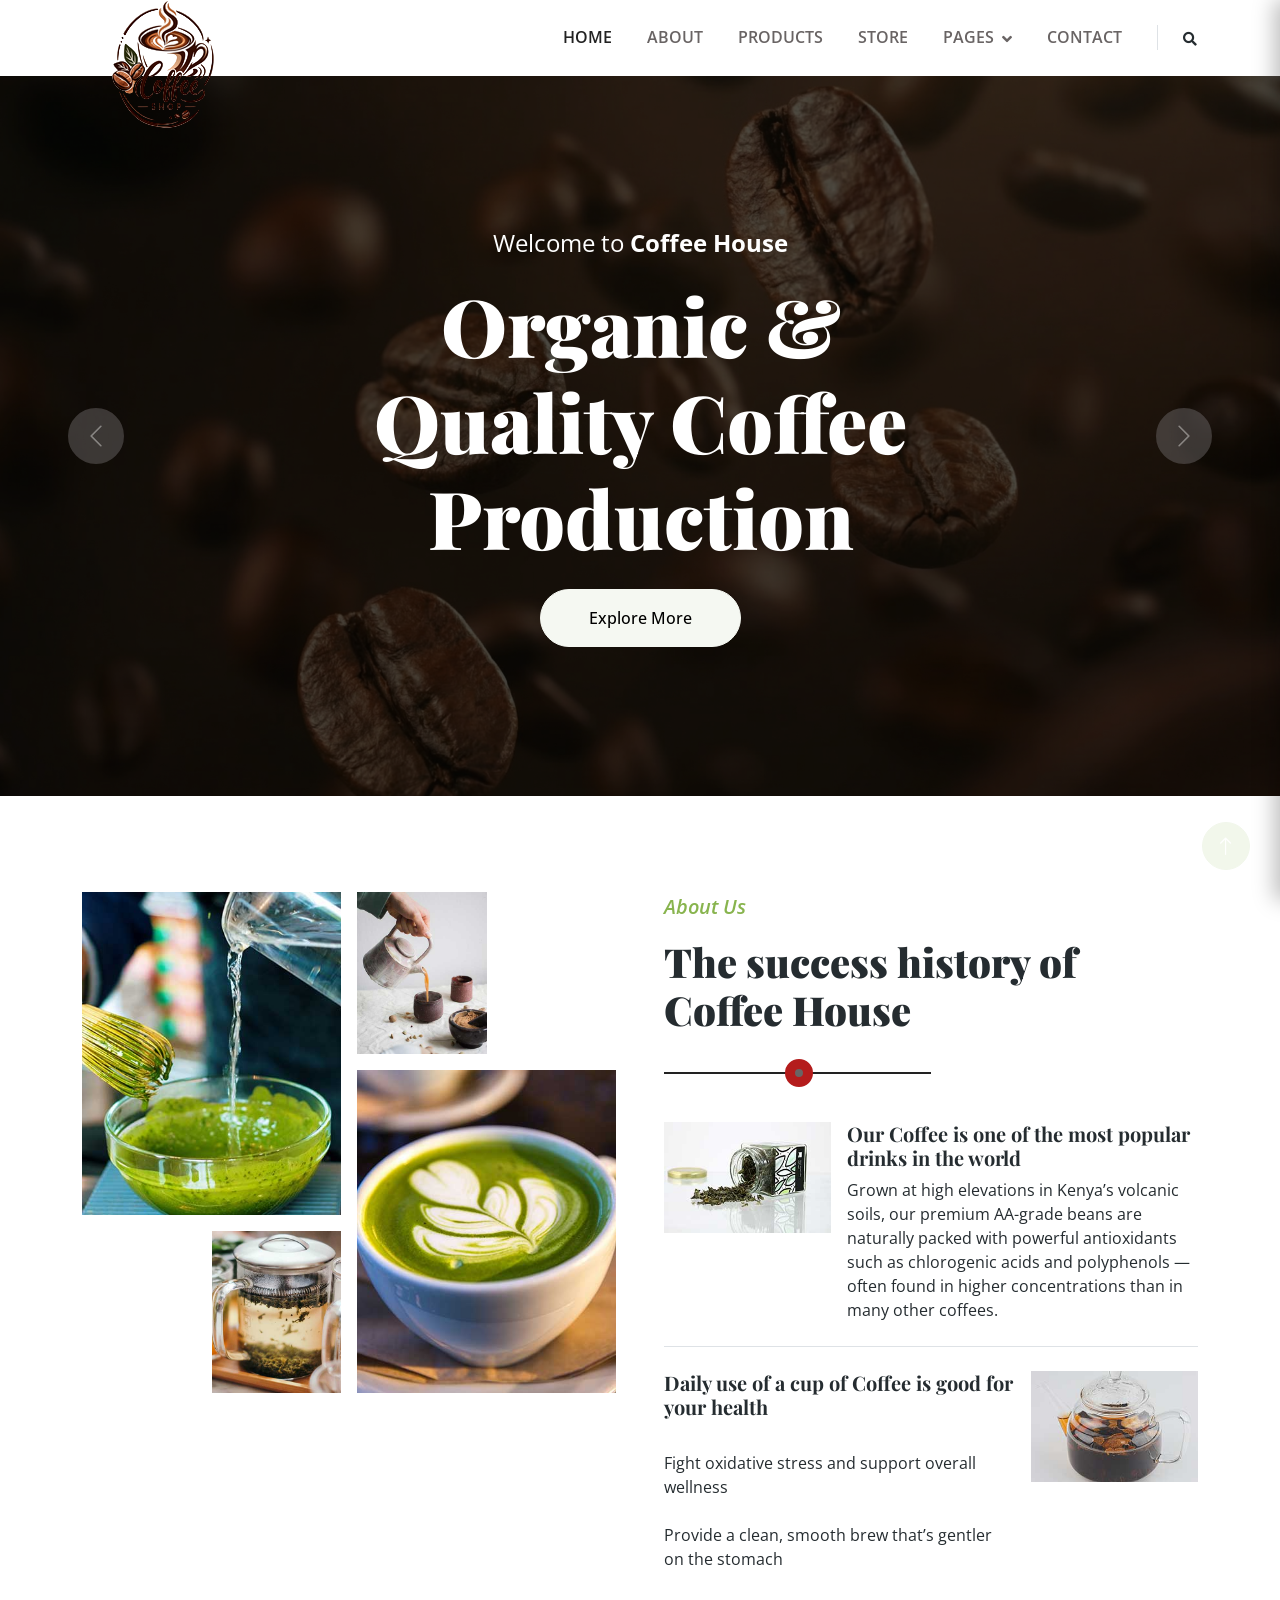
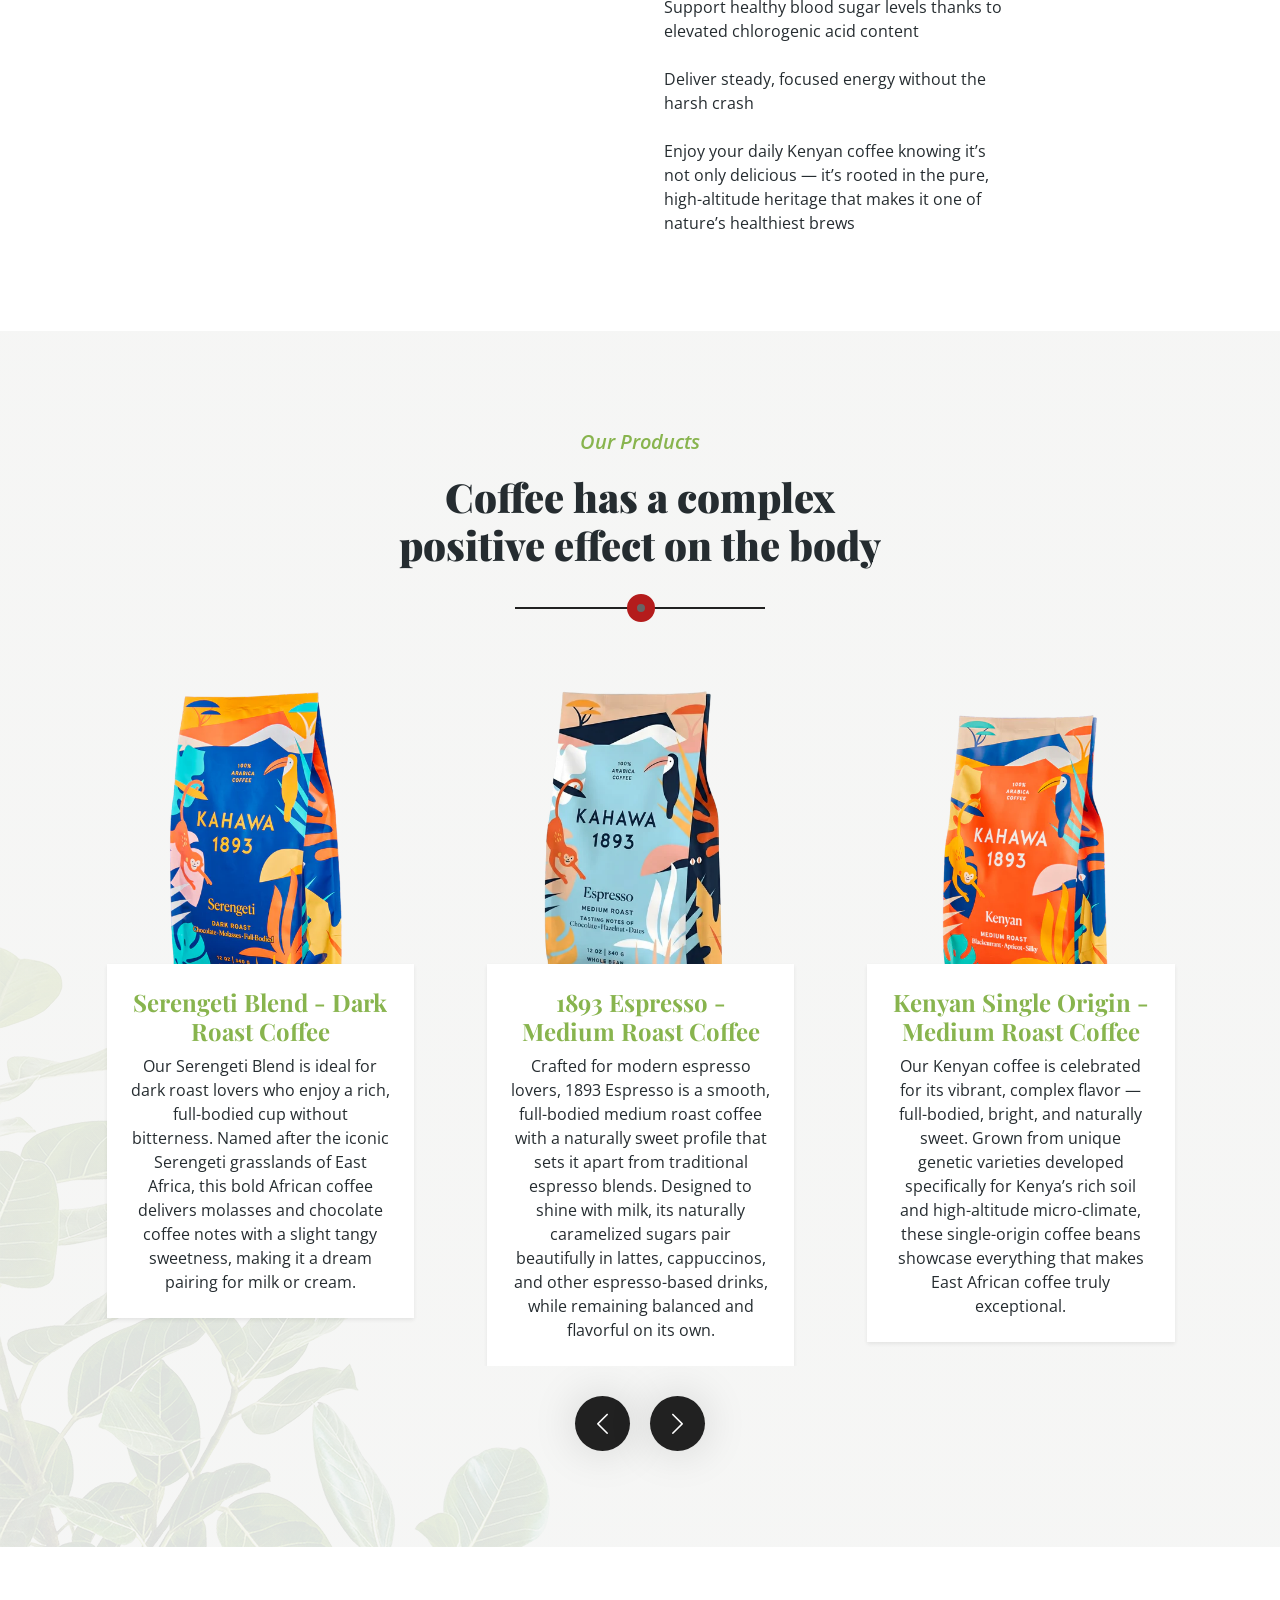
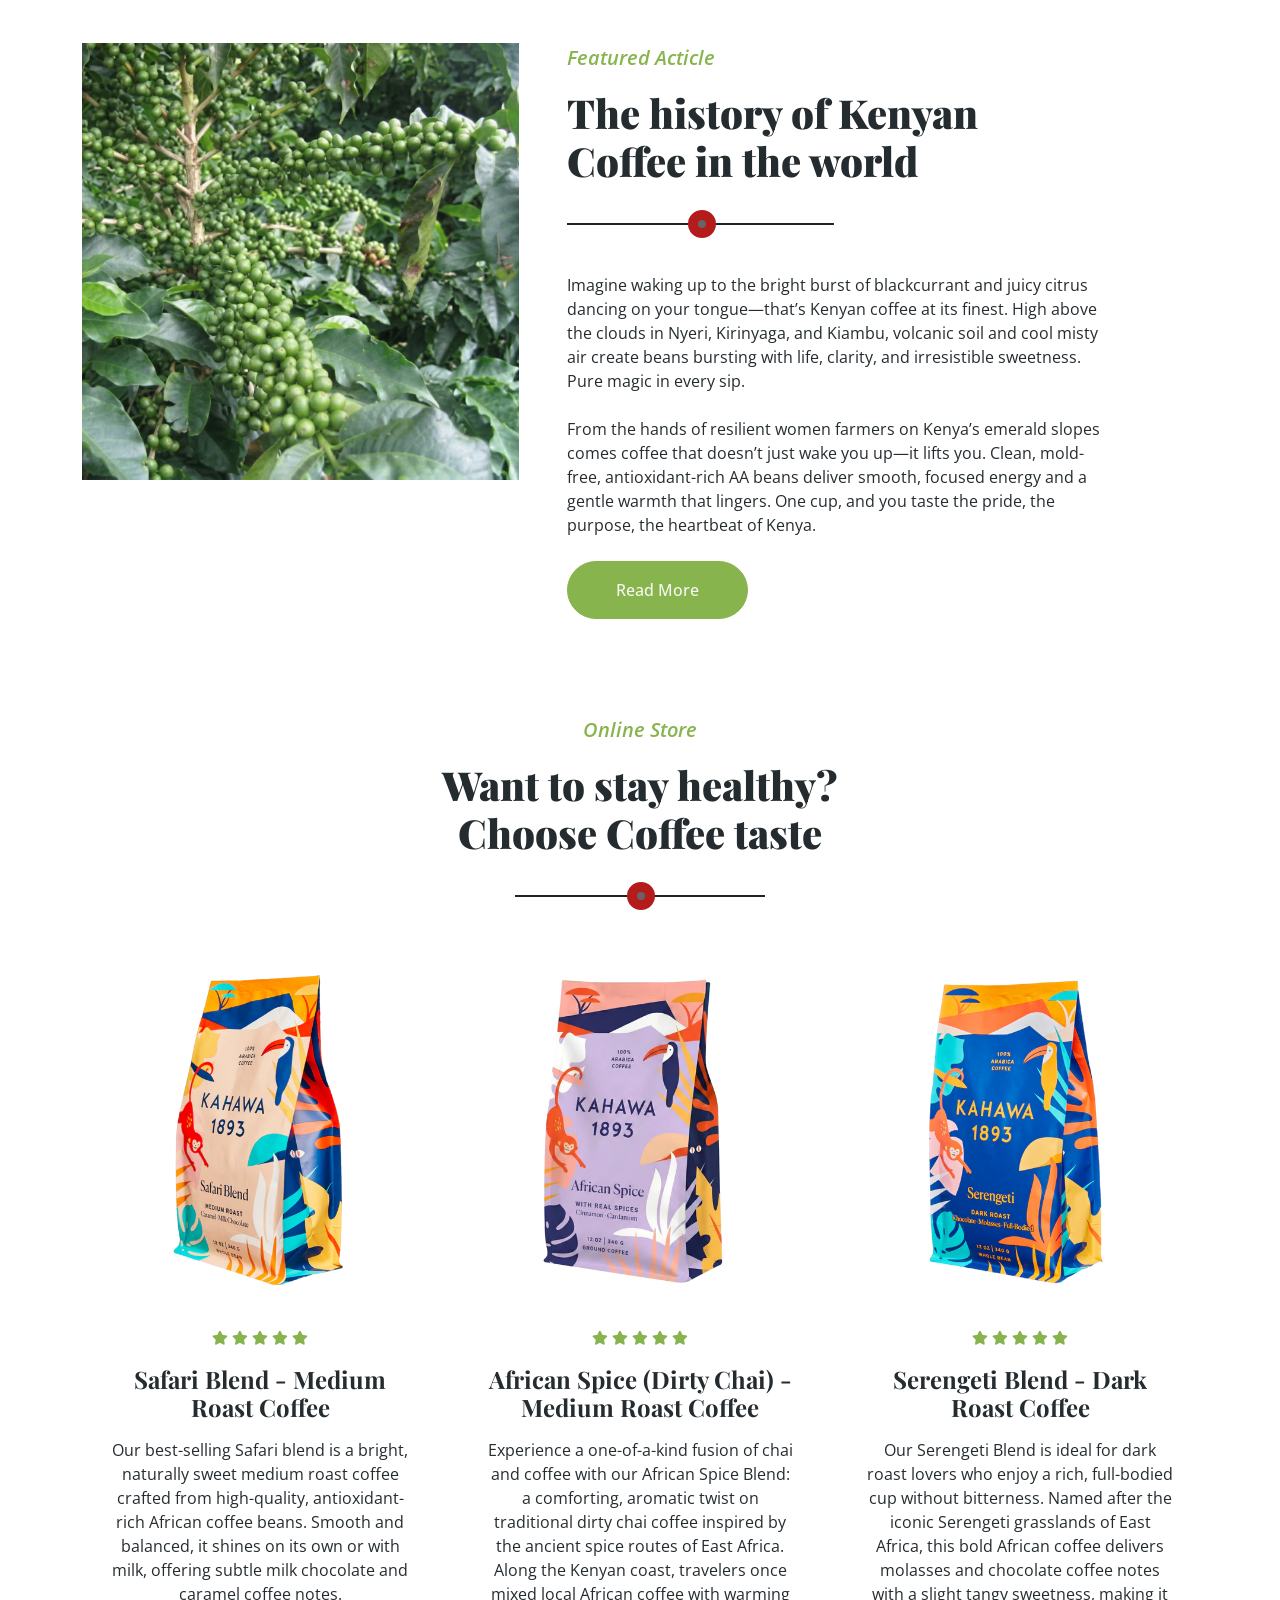
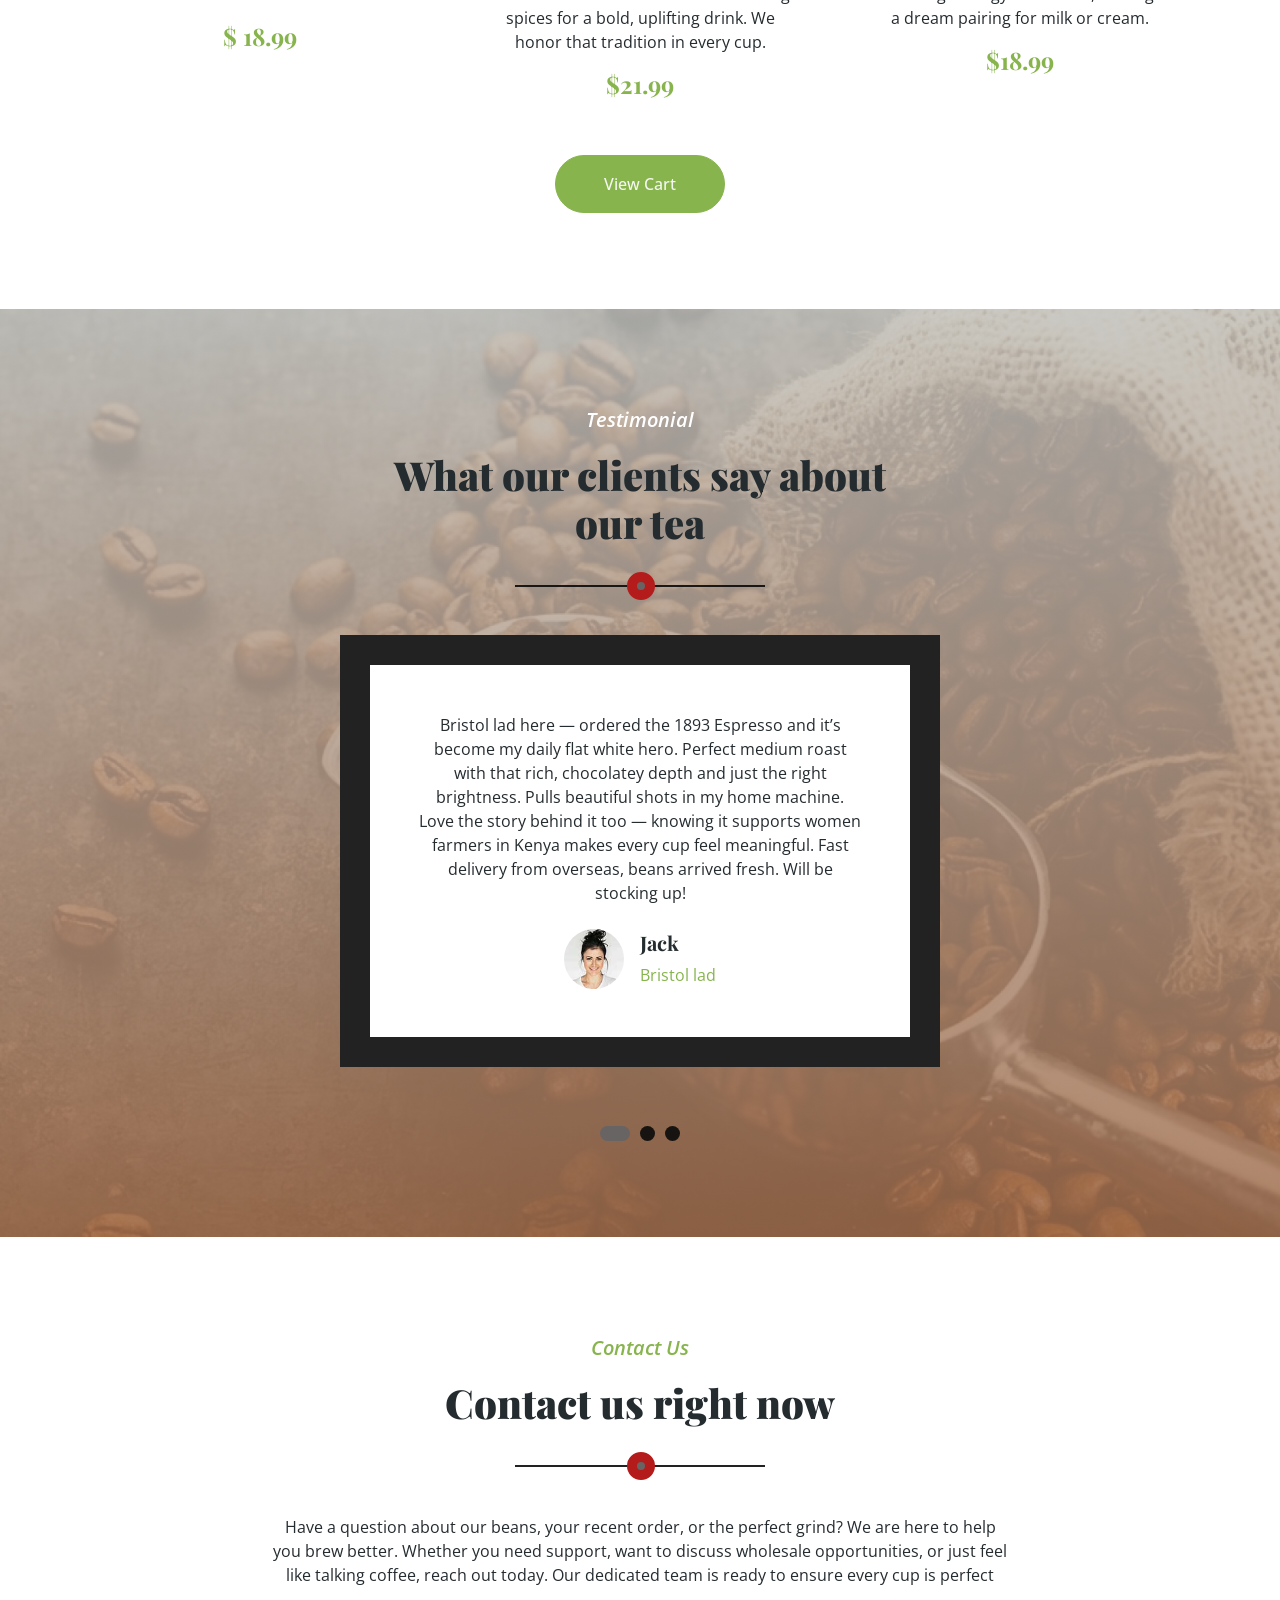
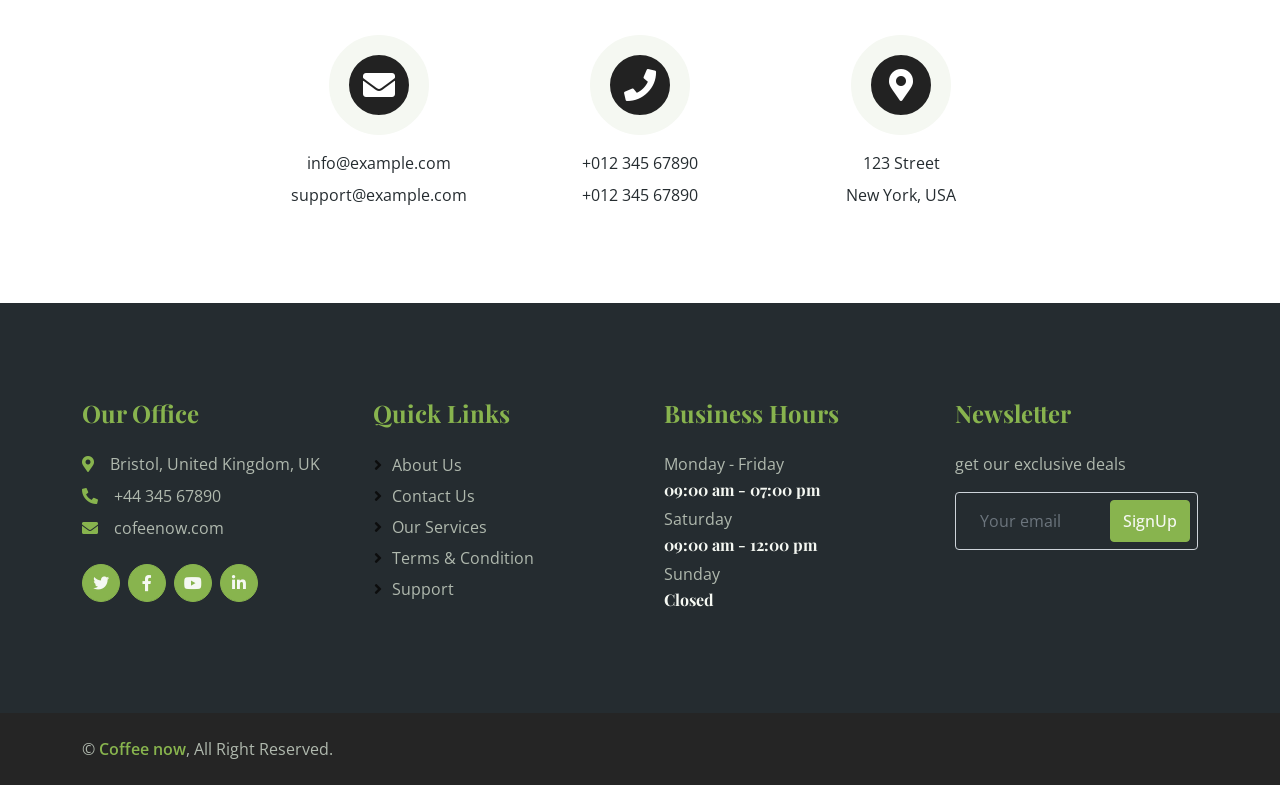
==== index.html @ 54b369bf "Initial commit" ====
<!DOCTYPE html>
<html lang="en">

<head>
    <meta charset="utf-8">
    <title>Coffee House</title>
    <meta content="width=device-width, initial-scale=1.0" name="viewport">
    <meta content="" name="keywords">
    <meta content="" name="description">

    <!-- Favicon -->
    <link href="img/favicon.ico" rel="icon">

    <!-- Google Web Fonts -->
    <link rel="preconnect" href="https://fonts.googleapis.com">
    <link rel="preconnect" href="https://fonts.gstatic.com" crossorigin>
    <link href="https://fonts.googleapis.com/css2?family=Open+Sans:wght@400;600&family=Playfair+Display:wght@700;900&display=swap" rel="stylesheet">

    <!-- Icon Font Stylesheet -->
    <link href="https://cdnjs.cloudflare.com/ajax/libs/font-awesome/5.10.0/css/all.min.css" rel="stylesheet">
    <link href="https://cdn.jsdelivr.net/npm/bootstrap-icons@1.4.1/font/bootstrap-icons.css" rel="stylesheet">

    <!-- Libraries Stylesheet -->
    <link href="lib/animate/animate.min.css" rel="stylesheet">
    <link href="lib/owlcarousel/assets/owl.carousel.min.css" rel="stylesheet">

    <!-- Customized Bootstrap Stylesheet -->
    <link href="css/bootstrap.min.css" rel="stylesheet">

    <!-- Template Stylesheet -->
    <link href="css/style.css" rel="stylesheet">
    <!-- Mini-cart styles -->
    <style>
        #mini-cart {
            position: fixed;
            top: 0;
            right: -380px;
            width: 380px;
            height: 100%;
            background: white;
            box-shadow: -6px 0 20px rgba(0,0,0,0.25);
            transition: right 0.35s ease;
            z-index: 9999;
            padding: 25px;
            overflow-y: auto;
        }
        #mini-cart.open {
            right: 0;
        }
        .cart-item {
            display: flex;
            justify-content: space-between;
            align-items: center;
            padding: 12px 0;
            border-bottom: 1px solid #eee;
        }
        .cart-item button {
            width: 32px;
            height: 32px;
            background: #f8f9fa;
            border: 1px solid #ddd;
            border-radius: 4px;
            font-size: 16px;
        }
        .cart-badge {
            position: absolute;
            top: -8px;
            right: -12px;
            background: #c49b63;
            color: white;
            font-size: 11px;
            font-weight: bold;
            width: 20px;
            height: 20px;
            border-radius: 50%;
            display: flex;
            align-items: center;
            justify-content: center;
        }
        .nav-cart {
            position: relative;
            cursor: pointer;
        }
    </style>
</head>

<body>
    <!-- Spinner Start -->
    <div id="spinner" class="show bg-white position-fixed translate-middle w-100 vh-100 top-50 start-50 d-flex align-items-center justify-content-center">
        <div class="spinner-border text-primary" role="status" style="width: 3rem; height: 3rem;"></div>
    </div>
    <!-- Spinner End -->

    
    <!-- Navbar Start -->
    <div class="container-fluid bg-white sticky-top">
        <div class="container">
            <nav class="navbar navbar-expand-lg bg-white navbar-light py-2 py-lg-0">
                <a href="index.html" class="navbar-brand">
                    <img class="img-fluid" src="img/logo.png" alt="Logo">
                </a>
                <button type="button" class="navbar-toggler ms-auto me-0" data-bs-toggle="collapse" data-bs-target="#navbarCollapse">
                    <span class="navbar-toggler-icon"></span>
                </button>
                <div class="collapse navbar-collapse" id="navbarCollapse">
                    <div class="navbar-nav ms-auto">
                        <a href="index.html" class="nav-item nav-link active">Home</a>
                        <a href="about.html" class="nav-item nav-link">About</a>
                        <a href="product.html" class="nav-item nav-link">Products</a>
                        <a href="store.html" class="nav-item nav-link">Store</a>
                        <div class="nav-item dropdown">
                            <a href="#" class="nav-link dropdown-toggle" data-bs-toggle="dropdown">Pages</a>
                            <div class="dropdown-menu bg-light rounded-0 m-0">
                                <a href="blog.html" class="dropdown-item">Blog Article</a>
                                <a href="testimonial.html" class="dropdown-item">Testimonial</a>
                            </div>
                        </div>
                        <a href="contact.html" class="nav-item nav-link">Contact</a>
                    </div>
                    <div class="border-start ps-4 d-none d-lg-block">
                        <button type="button" class="btn btn-sm p-0"><i class="fa fa-search"></i></button>
                    </div>
                </div>
            </nav>
        </div>
    </div>
    <!-- Navbar End -->


    <!-- Carousel Start -->
    <div class="container-fluid px-0 mb-5">
        <div id="header-carousel" class="carousel slide carousel-fade" data-bs-ride="carousel">
            <div class="carousel-inner">
                <div class="carousel-item active">
                    <img class="w-100" src="img/carousel-1.jpg" alt="Image">
                    <div class="carousel-caption">
                        <div class="container">
                            <div class="row justify-content-center">
                                <div class="col-lg-7 text-center">
                                    <p class="fs-4 text-white animated zoomIn">Welcome to <strong class="text-white">Coffee House</strong></p>
                                    <h1 class="display-1 text-white mb-4 animated zoomIn">Organic & Quality Coffee Production</h1>
                                    <a href="" class="btn btn-light rounded-pill py-3 px-5 animated zoomIn">Explore More</a>
                                </div>
                            </div>
                        </div>
                    </div>
                </div>
                <div class="carousel-item">
                    <img class="w-100" src="img/carousel-2.jpg" alt="Image">
                    <div class="carousel-caption">
                        <div class="container">
                            <div class="row justify-content-center">
                                <div class="col-lg-7 text-center">
                                    <p class="fs-4 text-white animated zoomIn">Welcome to <strong class="text-white">Coffee House</strong></p>
                                    <h1 class="display-1 text-white mb-4 animated zoomIn">Organic & Quality Coffee Production</h1>
                                    <a href="" class="btn btn-light rounded-pill py-3 px-5 animated zoomIn">Explore More</a>
                                </div>
                            </div>
                        </div>
                    </div>
                </div>
            </div>
            <button class="carousel-control-prev" type="button" data-bs-target="#header-carousel"
                data-bs-slide="prev">
                <span class="carousel-control-prev-icon" aria-hidden="true"></span>
                <span class="visually-hidden">Previous</span>
            </button>
            <button class="carousel-control-next" type="button" data-bs-target="#header-carousel"
                data-bs-slide="next">
                <span class="carousel-control-next-icon" aria-hidden="true"></span>
                <span class="visually-hidden">Next</span>
            </button>
        </div>
    </div>
    <!-- Carousel End -->


    <!-- About Start -->
    <div class="container-xxl py-5">
        <div class="container">
            <div class="row g-5">
                <div class="col-lg-6">
                    <div class="row g-3">
                        <div class="col-6 text-end">
                            <img class="img-fluid bg-white w-100 mb-3 wow fadeIn" data-wow-delay="0.1s" src="img/about-1.jpg" alt="">
                            <img class="img-fluid bg-white w-50 wow fadeIn" data-wow-delay="0.2s" src="img/about-3.jpg" alt="">
                        </div>
                        <div class="col-6">
                            <img class="img-fluid bg-white w-50 mb-3 wow fadeIn" data-wow-delay="0.3s" src="img/about-4.jpg" alt="">
                            <img class="img-fluid bg-white w-100 wow fadeIn" data-wow-delay="0.4s" src="img/about-2.jpg" alt="">
                        </div>
                    </div>
                </div>
                <div class="col-lg-6 wow fadeIn" data-wow-delay="0.5s">
                    <div class="section-title">
                        <p class="fs-5 fw-medium fst-italic text-primary">About Us</p>
                        <h1 class="display-6">The success history of Coffee House</h1>
                    </div>
                    <div class="row g-3 mb-4">
                        <div class="col-sm-4">
                            <img class="img-fluid bg-white w-100" src="img/about-5.jpg" alt="">
                        </div>
                        <div class="col-sm-8">
                            <h5>Our Coffee is one of the most popular drinks in the world</h5>
                            <p class="mb-0">Grown at high elevations in Kenya’s volcanic soils, our premium AA-grade beans are naturally packed with powerful antioxidants such as chlorogenic acids and polyphenols — often found in higher concentrations than in many other coffees.</p>
                        </div>
                    </div>
                    <div class="border-top mb-4"></div>
                    <div class="row g-3">
                        <div class="col-sm-8">
                            <h5>Daily use of a cup of Coffee is good for your health</h5>
                            <p class="mb-0"><br>Fight oxidative stress and support overall wellness</br>
                            <br>Provide a clean, smooth brew that’s gentler on the stomach</br>
                            <br>Support healthy blood sugar levels thanks to elevated chlorogenic acid content</br>
                            <br>Deliver steady, focused energy without the harsh crash </br>

                            <br>Enjoy your daily Kenyan coffee knowing it’s not only delicious — it’s rooted in the pure, high-altitude heritage that makes it one of nature’s healthiest brews</p>
                        </div>
                        <div class="col-sm-4">
                            <img class="img-fluid bg-white w-100" src="img/about-6.jpg" alt="">
                        </div>
                    </div>
                </div>
            </div>
        </div>
    </div>
    <!-- About End -->


    <!-- Products Start -->
    <div class="container-fluid product py-5 my-5">
        <div class="container py-5">
            <div class="section-title text-center mx-auto wow fadeInUp" data-wow-delay="0.1s" style="max-width: 500px;">
                <p class="fs-5 fw-medium fst-italic text-primary">Our Products</p>
                <h1 class="display-6">Coffee has a complex positive effect on the body</h1>
            </div>
            <div class="owl-carousel product-carousel wow fadeInUp" data-wow-delay="0.5s">
                <a href="" class="d-block product-item rounded">
                    <img src="img/1893 Espresso - Medium Roast Coffee.png" alt="">
                    <div class="bg-white shadow-sm text-center p-4 position-relative mt-n5 mx-4">
                        <h4 class="text-primary">1893 Espresso - Medium Roast Coffee</h4>
                        <span class="text-body">Crafted for modern espresso lovers, 1893 Espresso is a smooth, full-bodied medium roast coffee with a naturally sweet profile that sets it apart from traditional espresso blends. Designed to shine with milk, its naturally caramelized sugars pair beautifully in lattes, cappuccinos, and other espresso-based drinks, while remaining balanced and flavorful on its own.</span>
                    </div>
                </a>
                <a href="" class="d-block product-item rounded">
                    <img src="img/Kenyan Single Origin - Medium Roast Coffee.png" alt="">
                    <div class="bg-white shadow-sm text-center p-4 position-relative mt-n5 mx-4">
                        <h4 class="text-primary">Kenyan Single Origin - Medium Roast Coffee</h4>
                        <span class="text-body">Our Kenyan coffee is celebrated for its vibrant, complex flavor — full-bodied, bright, and naturally sweet. Grown from unique genetic varieties developed specifically for Kenya’s rich soil and high-altitude micro-climate, these single-origin coffee beans showcase everything that makes East African coffee truly exceptional.</span>
                    </div>
                </a>
                <a href="" class="d-block product-item rounded">
                    <img src="img/Safari Blend - Medium Roast Coffee.png" alt="">
                    <div class="bg-white shadow-sm text-center p-4 position-relative mt-n5 mx-4">
                        <h4 class="text-primary">Safari Blend - Medium Roast Coffee</h4>
                        <span class="text-body">Our best-selling Safari blend is a bright, naturally sweet medium roast coffee crafted from high-quality, antioxidant-rich African coffee beans. Smooth and balanced, it shines on its own or with milk, offering subtle milk chocolate and caramel coffee notes.</span>
                    </div>
                </a>
                <a href="" class="d-block product-item rounded">
                    <img src="img/Serengeti Blend - Dark Roast Coffee.png" alt="">
                    <div class="bg-white shadow-sm text-center p-4 position-relative mt-n5 mx-4">
                        <h4 class="text-primary">Serengeti Blend - Dark Roast Coffee</h4>
                        <span class="text-body">Our Serengeti Blend is ideal for dark roast lovers who enjoy a rich, full-bodied cup without bitterness. Named after the iconic Serengeti grasslands of East Africa, this bold African coffee delivers molasses and chocolate coffee notes with a slight tangy sweetness, making it a dream pairing for milk or cream.</span>
                    </div>
                </a>
            </div>
        </div>
    </div>
    <!-- Products End -->


    <!-- Article Start -->
    <div class="container-xxl py-5">
        <div class="container">
            <div class="row g-5">
                <div class="col-lg-5 wow fadeIn" data-wow-delay="0.1s">
                    <img class="img-fluid" src="img/article.jpg" alt="">
                </div>
                <div class="col-lg-6 wow fadeIn" data-wow-delay="0.5s">
                    <div class="section-title">
                        <p class="fs-5 fw-medium fst-italic text-primary">Featured Acticle</p>
                        <h1 class="display-6">The history of Kenyan Coffee in the world</h1>
                    </div>
                    <p class="mb-4">Imagine waking up to the bright burst of blackcurrant and juicy citrus dancing on your tongue—that’s Kenyan coffee at its finest. High above the clouds in Nyeri, Kirinyaga, and Kiambu, volcanic soil and cool misty air create beans bursting with life, clarity, and irresistible sweetness. Pure magic in every sip.</p>
                    <p class="mb-4">From the hands of resilient women farmers on Kenya’s emerald slopes comes coffee that doesn’t just wake you up—it lifts you. Clean, mold-free, antioxidant-rich AA beans deliver smooth, focused energy and a gentle warmth that lingers. One cup, and you taste the pride, the purpose, the heartbeat of Kenya.</p>
                    <a href="" class="btn btn-primary rounded-pill py-3 px-5">Read More</a>
                </div>
            </div>
        </div>
    </div>
    <!-- Article End -->


   <!-- Store Start -->
    <div class="container-xxl py-5">
        <div class="container">
            <div class="section-title text-center mx-auto wow fadeInUp" data-wow-delay="0.1s" style="max-width: 500px;">
                <p class="fs-5 fw-medium fst-italic text-primary">Online Store</p>
                <h1 class="display-6">Want to stay healthy? Choose Coffee taste</h1>
            </div>
            <div class="row g-4">
                <div class="col-lg-4 col-md-6 wow fadeInUp" data-wow-delay="0.1s">
                    <div class="store-item position-relative text-center">
                        <img class="img-fluid" src="img/Safari Blend - Medium Roast Coffee.png" alt="">
                        <div class="p-4">
                            <div class="text-center mb-3">
                                <small class="fa fa-star text-primary"></small>
                                <small class="fa fa-star text-primary"></small>
                                <small class="fa fa-star text-primary"></small>
                                <small class="fa fa-star text-primary"></small>
                                <small class="fa fa-star text-primary"></small>
                            </div>
                            <h4 class="mb-3">Safari Blend - Medium Roast Coffee</h4>
                            <p>Our best-selling Safari blend is a bright, naturally sweet medium roast coffee crafted from high-quality, antioxidant-rich African coffee beans. Smooth and balanced, it shines on its own or with milk, offering subtle milk chocolate and caramel coffee notes.</p>
                            <h4 class="text-primary">$ 18.99</h4>
                        </div>
                        <div class="store-overlay">
                            <a href="#" class="btn btn-primary rounded-pill py-2 px-4 m-2">More Detail <i class="fa fa-arrow-right ms-2"></i></a>
                            <a href="javascript:void(0)" onclick="addToCart('Nature close tea', 18.99, 'img/store-product-1.jpg')"
                               class="btn btn-dark rounded-pill py-2 px-4 m-2">
                                Add to Cart <i class="fa fa-cart-plus ms-2"></i>
                            </a>
                        </div>
                    </div>
                </div>
                <!-- Repeat similar structure for other two products -->
                <div class="col-lg-4 col-md-6 wow fadeInUp" data-wow-delay="0.3s">
                    <div class="store-item position-relative text-center">
                        <img class="img-fluid" src="img/African Spice (Dirty Chai) - Medium Roast Coffee.png" alt="">
                        <div class="p-4">
                            <div class="text-center mb-3">
                                <small class="fa fa-star text-primary"></small>
                                <small class="fa fa-star text-primary"></small>
                                <small class="fa fa-star text-primary"></small>
                                <small class="fa fa-star text-primary"></small>
                                <small class="fa fa-star text-primary"></small>
                            </div>
                            <h4 class="mb-3">African Spice (Dirty Chai) - Medium Roast Coffee</h4>
                            <p>Experience a one-of-a-kind fusion of chai and coffee with our African Spice Blend: a comforting, aromatic twist on traditional dirty chai coffee inspired by the ancient spice routes of East Africa. Along the Kenyan coast, travelers once mixed local African coffee with warming spices for a bold, uplifting drink. We honor that tradition in every cup.</p>
                            <h4 class="text-primary">$21.99</h4>
                        </div>
                        <div class="store-overlay">
                            <a href="#" class="btn btn-primary rounded-pill py-2 px-4 m-2">More Detail <i class="fa fa-arrow-right ms-2"></i></a>
                            <a href="javascript:void(0)" onclick="addToCart('Green tea tulsi', 21.99, 'img/store-product-2.jpg')"
                               class="btn btn-dark rounded-pill py-2 px-4 m-2">
                                Add to Cart <i class="fa fa-cart-plus ms-2"></i>
                            </a>
                        </div>
                    </div>
                </div>
                <div class="col-lg-4 col-md-6 wow fadeInUp" data-wow-delay="0.5s">
                    <div class="store-item position-relative text-center">
                        <img class="img-fluid" src="img/Serengeti Blend - Dark Roast Coffee.png" alt="">
                        <div class="p-4">
                            <div class="text-center mb-3">
                                <small class="fa fa-star text-primary"></small>
                                <small class="fa fa-star text-primary"></small>
                                <small class="fa fa-star text-primary"></small>
                                <small class="fa fa-star text-primary"></small>
                                <small class="fa fa-star text-primary"></small>
                            </div>
                            <h4 class="mb-3">Serengeti Blend - Dark Roast Coffee</h4>
                            <p>Our Serengeti Blend is ideal for dark roast lovers who enjoy a rich, full-bodied cup without bitterness. Named after the iconic Serengeti grasslands of East Africa, this bold African coffee delivers molasses and chocolate coffee notes with a slight tangy sweetness, making it a dream pairing for milk or cream. </p>
                            <h4 class="text-primary">$18.99</h4>
                        </div>
                        <div class="store-overlay">
                            <a href="#" class="btn btn-primary rounded-pill py-2 px-4 m-2">More Detail <i class="fa fa-arrow-right ms-2"></i></a>
                            <a href="javascript:void(0)" onclick="addToCart('Instant tea premix',18.99, 'img/store-product-3.jpg')"
                               class="btn btn-dark rounded-pill py-2 px-4 m-2">
                                Add to Cart <i class="fa fa-cart-plus ms-2"></i>
                            </a>
                        </div>
                    </div>
                </div>
                <div class="col-12 text-center wow fadeInUp" data-wow-delay="0.1s">
                    <a href="cart.html" class="btn btn-primary rounded-pill py-3 px-5">View Cart</a>
                </div>
            </div>
        </div>
    </div>
    <!-- Store End -->

    <!-- Mini Cart Drawer -->
    <div id="mini-cart" class="bg-white">
        <div class="d-flex justify-content-between align-items-center mb-4">
            <h4>Your Cart</h4>
            <button id="close-cart" class="btn-close"></button>
        </div>
        <div id="mini-cart-items"></div>
        <div class="mt-4 pt-3 border-top">
            <div class="d-flex justify-content-between mb-3">
                <strong>Subtotal:</strong>
                <strong id="mini-subtotal">KSh 0</strong>
            </div>
            <a href="cart.html" class="btn btn-outline-primary w-100 mb-2">View Cart</a>
            <a href="checkout.html" class="btn btn-primary w-100">Checkout</a>
        </div>
    </div>

    <!-- Store End -->


    <!-- Testimonial Start -->
    <div class="container-fluid testimonial py-5 my-5">
        <div class="container py-5">
            <div class="section-title text-center mx-auto wow fadeInUp" data-wow-delay="0.1s" style="max-width: 500px;">
                <p class="fs-5 fw-medium fst-italic text-white">Testimonial</p>
                <h1 class="display-6">What our clients say about our tea</h1>
            </div>
            <div class="owl-carousel testimonial-carousel wow fadeInUp" data-wow-delay="0.5s">
                <div class="testimonial-item p-4 p-lg-5">
                    <p class="mb-4">Bristol lad here — ordered the 1893 Espresso and it’s become my daily flat white hero. Perfect medium roast with that rich, chocolatey depth and just the right brightness. Pulls beautiful shots in my home machine. Love the story behind it too — knowing it supports women farmers in Kenya makes every cup feel meaningful. Fast delivery from overseas, beans arrived fresh. Will be stocking up!</p>
                    <div class="d-flex align-items-center justify-content-center">
                        <img class="img-fluid flex-shrink-0" src="img/testimonial-1.jpg" alt="">
                        <div class="text-start ms-3">
                            <h5>Jack</h5>
                            <span class="text-primary">Bristol lad</span>
                        </div>
                    </div>
                </div>
                <div class="testimonial-item p-4 p-lg-5">
                    <p class="mb-4">Really impressed with the Safari Blend — smooth, balanced medium roast with lovely berry undertones. Makes an excellent cappuccino and works brilliantly in my French press too. Slight downside: shipping from Kenya to Bristol took about 10 days, but the freshness was still spot on when it arrived. Great value for the quality and the empowering mission behind the brand. Will reorder for sure.</p>
                    <div class="d-flex align-items-center justify-content-center">
                        <img class="img-fluid flex-shrink-0" src="img/testimonial-2.jpg" alt="">
                        <div class="text-start ms-3">
                            <h5>Patrick</h5>
                            <span class="text-primary">Doctor</span>
                        </div>
                    </div>
                </div>
                <div class="testimonial-item p-4 p-lg-5">
                    <p class="mb-4">Living in Bristol and trying to cut down on chain coffee — the 1893 Espresso and Safari Blend have completely changed my mornings. Both medium roasts are so well-rounded: the 1893 gives that classic espresso punch with caramel sweetness, while the Safari is more versatile for milk drinks. Packaging is gorgeous, beans are clearly fresh, and I love the women-empowerment angle. Delivery was surprisingly quick and tracked perfectly. Highly recommend!</p>
                    <div class="d-flex align-items-center justify-content-center">
                        <img class="img-fluid flex-shrink-0" src="img/testimonial-3.jpg" alt="">
                        <div class="text-start ms-3">
                            <h5>Jane</h5>
                            <span class="text-primary">Student</span>
                        </div>
                    </div>
                </div>
            </div>
        </div>
    </div>
    <!-- Testimonial End -->


    <!-- Contact Start -->
    <div class="container-xxl contact py-5">
        <div class="container">
            <div class="section-title text-center mx-auto wow fadeInUp" data-wow-delay="0.1s" style="max-width: 500px;">
                <p class="fs-5 fw-medium fst-italic text-primary">Contact Us</p>
                <h1 class="display-6">Contact us right now</h1>
            </div>
            <div class="row justify-content-center wow fadeInUp" data-wow-delay="0.1s">
                <div class="col-lg-8">
                    <p class="text-center mb-5">Have a question about our beans, your recent order, or the perfect grind? We are here to help you brew better. Whether you need support, want to discuss wholesale opportunities, or just feel like talking coffee, reach out today. Our dedicated team is ready to ensure every cup is perfect</p>
                    <div class="row g-5">
                        <div class="col-md-4 text-center wow fadeInUp" data-wow-delay="0.3s">
                            <div class="btn-square mx-auto mb-3">
                                <i class="fa fa-envelope fa-2x text-white"></i>
                            </div>
                            <p class="mb-2">info@example.com</p>
                            <p class="mb-0">support@example.com</p>
                        </div>
                        <div class="col-md-4 text-center wow fadeInUp" data-wow-delay="0.4s">
                            <div class="btn-square mx-auto mb-3">
                                <i class="fa fa-phone fa-2x text-white"></i>
                            </div>
                            <p class="mb-2">+012 345 67890</p>
                            <p class="mb-0">+012 345 67890</p>
                        </div>
                        <div class="col-md-4 text-center wow fadeInUp" data-wow-delay="0.5s">
                            <div class="btn-square mx-auto mb-3">
                                <i class="fa fa-map-marker-alt fa-2x text-white"></i>
                            </div>
                            <p class="mb-2">123 Street</p>
                            <p class="mb-0">New York, USA</p>
                        </div>
                    </div>
                </div>
            </div>
        </div>
    </div>
    <!-- Contact Start -->


    <!-- Footer Start -->
    <div class="container-fluid bg-dark footer mt-5 py-5 wow fadeIn" data-wow-delay="0.1s">
        <div class="container py-5">
            <div class="row g-5">
                <div class="col-lg-3 col-md-6">
                    <h4 class="text-primary mb-4">Our Office</h4>
                    <p class="mb-2"><i class="fa fa-map-marker-alt text-primary me-3"></i>Bristol, United Kingdom, UK</p>
                    <p class="mb-2"><i class="fa fa-phone-alt text-primary me-3"></i>+44 345 67890</p>
                    <p class="mb-2"><i class="fa fa-envelope text-primary me-3"></i>cofeenow.com</p>
                    <div class="d-flex pt-3">
                        <a class="btn btn-square btn-primary rounded-circle me-2" href=""><i class="fab fa-twitter"></i></a>
                        <a class="btn btn-square btn-primary rounded-circle me-2" href=""><i class="fab fa-facebook-f"></i></a>
                        <a class="btn btn-square btn-primary rounded-circle me-2" href=""><i class="fab fa-youtube"></i></a>
                        <a class="btn btn-square btn-primary rounded-circle me-2" href=""><i class="fab fa-linkedin-in"></i></a>
                    </div>
                </div>
                <div class="col-lg-3 col-md-6">
                    <h4 class="text-primary mb-4">Quick Links</h4>
                    <a class="btn btn-link" href="">About Us</a>
                    <a class="btn btn-link" href="">Contact Us</a>
                    <a class="btn btn-link" href="">Our Services</a>
                    <a class="btn btn-link" href="">Terms & Condition</a>
                    <a class="btn btn-link" href="">Support</a>
                </div>
                <div class="col-lg-3 col-md-6">
                    <h4 class="text-primary mb-4">Business Hours</h4>
                    <p class="mb-1">Monday - Friday</p>
                    <h6 class="text-light">09:00 am - 07:00 pm</h6>
                    <p class="mb-1">Saturday</p>
                    <h6 class="text-light">09:00 am - 12:00 pm</h6>
                    <p class="mb-1">Sunday</p>
                    <h6 class="text-light">Closed</h6>
                </div>
                <div class="col-lg-3 col-md-6">
                    <h4 class="text-primary mb-4">Newsletter</h4>
                    <p>get our exclusive deals</p>
                    <div class="position-relative w-100">
                        <input class="form-control bg-transparent w-100 py-3 ps-4 pe-5" type="text" placeholder="Your email">
                        <button type="button" class="btn btn-primary py-2 position-absolute top-0 end-0 mt-2 me-2">SignUp</button>
                    </div>
                </div>
            </div>
        </div>
    </div>
    <!-- Footer End -->


    <!-- Copyright Start -->
    <div class="container-fluid copyright py-4">
        <div class="container">
            <div class="row">
                <div class="col-md-6 text-center text-md-start mb-3 mb-md-0">
                    &copy; <a class="fw-medium" href="#">Coffee now</a>, All Right Reserved.
                </div>
                </div>
        </div>
    </div>
    <!-- Copyright End -->


    <!-- Back to Top -->
    <a href="#" class="btn btn-lg btn-primary btn-lg-square rounded-circle back-to-top"><i class="bi bi-arrow-up"></i></a>


    <!-- JavaScript Libraries -->
    <script src="https://ajax.googleapis.com/ajax/libs/jquery/3.6.1/jquery.min.js"></script>
    <script src="https://cdn.jsdelivr.net/npm/bootstrap@5.0.0/dist/js/bootstrap.bundle.min.js"></script>
    <script src="lib/wow/wow.min.js"></script>
    <script src="lib/easing/easing.min.js"></script>
    <script src="lib/waypoints/waypoints.min.js"></script>
    <script src="lib/owlcarousel/owl.carousel.min.js"></script>

    <!-- Template Javascript -->
    <script src="js/main.js"></script>
    <script>
        // All cart logic is now here so it works immediately
        let cart = JSON.parse(localStorage.getItem('coffeeCart')) || [];

        function saveCart() {
            localStorage.setItem('coffeeCart', JSON.stringify(cart));
            updateBadge();
        }

        function updateBadge() {
            const badge = document.getElementById('cart-count');
            if (badge) {
                const count = cart.reduce((sum, item) => sum + item.quantity, 0);
                badge.textContent = count;
                badge.style.display = count > 0 ? 'inline-flex' : 'none';
            }
        }

        function addToCart(name, price, image) {
            let item = cart.find(i => i.name === name);
            if (item) {
                item.quantity += 1;
            } else {
                cart.push({ name, price, image, quantity: 1 });
            }
            saveCart();
            renderMiniCart();
            document.getElementById('mini-cart').classList.add('open');
        }

        function changeQty(index, delta) {
            cart[index].quantity = Math.max(1, cart[index].quantity + delta);
            saveCart();
            renderMiniCart();
        }

        function removeItem(index) {
            cart.splice(index, 1);
            saveCart();
            renderMiniCart();
        }

        function renderMiniCart() {
            const container = document.getElementById('mini-cart-items');
            container.innerHTML = '';
            if (cart.length === 0) {
                container.innerHTML = '<p class="text-center py-4">Your cart is empty</p>';
            } else {
                cart.forEach((item, index) => {
                    const div = document.createElement('div');
                    div.className = 'cart-item';
                    div.innerHTML = `
                        <img src="${item.image}" alt="" style="width:60px;height:60px;object-fit:cover;border-radius:6px;" class="me-3">
                        <div style="flex:1;">
                            <strong>${item.name}</strong><br>
                            KSh ${item.price.toLocaleString()} × ${item.quantity}
                        </div>
                        <div>
                            <button onclick="changeQty(${index}, -1)">-</button>
                            <span class="mx-2">${item.quantity}</span>
                            <button onclick="changeQty(${index}, 1)">+</button>
                            <button class="ms-3 text-danger border-0 bg-transparent" onclick="removeItem(${index})">
                                <i class="fa fa-trash"></i>
                            </button>
                        </div>`;
                    container.appendChild(div);
                });
            }
            const subtotal = cart.reduce((sum, item) => sum + item.price * item.quantity, 0);
            document.getElementById('mini-subtotal').textContent = `KSh ${subtotal.toLocaleString()}`;
        }

        // Initialize cart on every page load
        document.addEventListener('DOMContentLoaded', () => {
            updateBadge();
            renderMiniCart();

            document.querySelector('.nav-cart')?.addEventListener('click', () => {
                document.getElementById('mini-cart').classList.add('open');
            });
        });
    </script>
</body>

</html>
---- css/style.css ----
/********** Template CSS **********/
:root {
    --primary: #0a0a0ae6;
    --secondary: #fba038af;
    --light: #F5F8F2;
    --dark: #696464;
}

.back-to-top {
    position: fixed;
    display: none;
    right: 30px;
    bottom: 30px;
    z-index: 99;
}

.fw-medium {
    font-weight: 600;
}

.fw-bold {
    font-weight: 700;
}

.fw-black {
    font-weight: 900;
}


/*** Spinner ***/
#spinner {
    opacity: 0;
    visibility: hidden;
    transition: opacity .5s ease-out, visibility 0s linear .5s;
    z-index: 99999;
}

#spinner.show {
    transition: opacity .5s ease-out, visibility 0s linear 0s;
    visibility: visible;
    opacity: 1;
}


/*** Button ***/
.btn {
    transition: .5s;
    font-weight: 500;
}

.btn-primary,
.btn-outline-primary:hover {
    color: var(--light);
}

.btn-secondary,
.btn-outline-secondary:hover {
    color: var(--dark);
}

.btn-square {
    width: 38px;
    height: 38px;
}

.btn-sm-square {
    width: 32px;
    height: 32px;
}

.btn-lg-square {
    width: 48px;
    height: 48px;
}

.btn-square,
.btn-sm-square,
.btn-lg-square {
    padding: 0;
    display: flex;
    align-items: center;
    justify-content: center;
    font-weight: normal;
}


/*** Navbar ***/
.sticky-top {
    top: -150px;
    transition: .5s;
}

.navbar .navbar-brand {
    position: absolute;
    padding: 0;
    width: 170px;
    height: 135px;
    top: 0;
    left: 0;
}

.navbar .navbar-nav .nav-link {
    margin-right: 35px;
    padding: 25px 0;
    color: var(--dark);
    font-weight: 600;
    text-transform: uppercase;
    outline: none;
}

.navbar .navbar-nav .nav-link:hover,
.navbar .navbar-nav .nav-link.active {
    color: var(--primary);
}

.navbar .dropdown-toggle::after {
    border: none;
    content: "\f107";
    font-family: "Font Awesome 5 Free";
    font-weight: 900;
    vertical-align: middle;
    margin-left: 8px;
}

@media (max-width: 991.98px) {
    .navbar .navbar-brand {
        width: 126px;
        height: 100px;
    }

    .navbar .navbar-nav .nav-link  {
        margin-right: 0;
        padding: 10px 0;
    }

    .navbar .navbar-nav {
        margin-top: 75px;
        border-top: 1px solid #EEEEEE;
    }
}

@media (min-width: 992px) {
    .navbar .nav-item .dropdown-menu {
        display: block;
        border: none;
        margin-top: 0;
        top: 150%;
        opacity: 0;
        visibility: hidden;
        transition: .5s;
    }

    .navbar .nav-item:hover .dropdown-menu {
        top: 100%;
        visibility: visible;
        transition: .5s;
        opacity: 1;
    }
}


/*** Header ***/
.carousel-caption {
    top: 0;
    left: 0;
    right: 0;
    bottom: 0;
    display: flex;
    align-items: center;
    background: rgba(3, 5, 2, 0.7);
    z-index: 1;
}

.carousel-control-prev,
.carousel-control-next {
    width: 15%;
}

.carousel-control-prev-icon,
.carousel-control-next-icon {
    width: 3.5rem;
    height: 3.5rem;
    border-radius: 3.5rem;
    background-color: var(--dark);
    border: 15px solid var(--dark);
}

@media (max-width: 768px) {
    #header-carousel .carousel-item {
        position: relative;
        min-height: 450px;
    }
    
    #header-carousel .carousel-item img {
        position: absolute;
        width: 100%;
        height: 100%;
        object-fit: cover;
    }
}

.page-header {
    background: linear-gradient(rgba(60, 62, 56, 0.7), rgba(232, 235, 228, 0.7)), url(../img/carousel-1.jpg) center center no-repeat;
    background-size: cover;
}

.page-header .breadcrumb-item+.breadcrumb-item::before {
    color: var(--light);
}

.page-header .breadcrumb-item,
.page-header .breadcrumb-item a {
    font-size: 18px;
    color: var(--light);
}


/*** Section Title ***/
.section-title {
    position: relative;
    margin-bottom: 3rem;
    padding-bottom: 2rem;
}

.section-title::before {
    position: absolute;
    content: "";
    width: 50%;
    height: 2px;
    bottom: 0;
    left: 0;
    background: var(--primary);
}

.section-title::after {
    position: absolute;
    content: "";
    width: 28px;
    height: 28px;
    bottom: -13px;
    left: calc(25% - 13px);
    background: var(--dark);
    border: 10px solid #b41c1c;
    border-radius: 28px;
}

.section-title.text-center::before {
    left: 25%;
}

.section-title.text-center::after {
    left: calc(50% - 13px);
}


/*** Products ***/
.product {
    background: linear-gradient(rgba(161, 165, 156, 0.1), rgba(161, 165, 156, 0.1)), url(../img/product-bg.png) left bottom no-repeat;
    background-size: auto;
}

.product-carousel .owl-nav {
    display: flex;
    justify-content: center;
    margin-top: 30px;
}

.product-carousel .owl-nav .owl-prev,
.product-carousel .owl-nav .owl-next {
    margin: 0 10px;
    width: 55px;
    height: 55px;
    display: flex;
    align-items: center;
    justify-content: center;
    color: #FFFFFF;
    background: var(--primary);
    border-radius: 55px;
    box-shadow: 0 0 45px rgba(0, 0, 0, .15);
    font-size: 25px;
    transition: .5s;
}

.product-carousel .owl-nav .owl-prev:hover,
.product-carousel .owl-nav .owl-next:hover {
    background: #FFFFFF;
    color: var(--primary);
}


/*** About ***/
.video {
    background: linear-gradient(rgba(47, 49, 45, 0.85), rgba(47, 49, 45, 0.85)), url(../img/video-bg.jpg) center center no-repeat;
    background-size: cover;
}

.btn-play {
    position: relative;
    display: block;
    box-sizing: content-box;
    width: 65px;
    height: 75px;
    border-radius: 100%;
    border: none;
    outline: none !important;
    padding: 28px 30px 30px 38px;
    background: #FFFFFF;
}

.btn-play:before {
    content: "";
    position: absolute;
    z-index: 0;
    left: 50%;
    top: 50%;
    transform: translateX(-50%) translateY(-50%);
    display: block;
    width: 120px;
    height: 120px;
    background: #FFFFFF;
    border-radius: 100%;
    animation: pulse-border 1500ms ease-out infinite;
}

.btn-play:after {
    content: "";
    position: absolute;
    z-index: 1;
    left: 50%;
    top: 50%;
    transform: translateX(-50%) translateY(-50%);
    display: block;
    width: 120px;
    height: 120px;
    background: #FFFFFF;
    border-radius: 100%;
    transition: all 200ms;
}

.btn-play span {
    display: block;
    position: relative;
    z-index: 3;
    width: 0;
    height: 0;
    left: 13px;
    border-left: 40px solid var(--primary);
    border-top: 28px solid transparent;
    border-bottom: 28px solid transparent;
}

@keyframes pulse-border {
    0% {
        transform: translateX(-50%) translateY(-50%) translateZ(0) scale(1);
        opacity: 1;
    }

    100% {
        transform: translateX(-50%) translateY(-50%) translateZ(0) scale(2);
        opacity: 0;
    }
}

.modal-video .modal-dialog {
    position: relative;
    max-width: 800px;
    margin: 60px auto 0 auto;
}

.modal-video .modal-body {
    position: relative;
    padding: 0px;
}

.modal-video .close {
    position: absolute;
    width: 30px;
    height: 30px;
    right: 0px;
    top: -30px;
    z-index: 999;
    font-size: 30px;
    font-weight: normal;
    color: #FFFFFF;
    background: #000000;
    opacity: 1;
}


/*** Store ***/
.store-item .store-overlay {
    position: absolute;
    top: 0;
    left: 0;
    width: 100%;
    height: 100%;
    display: flex;
    flex-direction: column;
    align-items: center;
    justify-content: center;
    background: rgba(230, 232, 227, 0.365);
    opacity: 0;
    transition: .5s;
}

.store-item:hover .store-overlay {
    opacity: 1;
}


/*** Contact ***/
.contact .btn-square {
    width: 100px;
    height: 100px;
    border: 20px solid var(--light);
    background: var(--primary);
    border-radius: 50px;
}


/*** Testimonial ***/
.testimonial {
    background: linear-gradient(rgba(194, 195, 192, 0.85), rgba(161, 110, 77, 0.85)), url(../img/testimonial-bg.jpg) center center no-repeat;
    background-size: cover;
}

.testimonial-item {
    margin: 0 auto;
    max-width: 600px;
    text-align: center;
    background: #FFFFFF;
    border: 30px solid var(--primary);
}

.testimonial-item img {
    width: 60px !important;
    height: 60px !important;
    border-radius: 60px;
}

.testimonial-carousel .owl-dots {
    margin-top: 35px;
    display: flex;
    align-items: flex-end;
    justify-content: center;
}

.testimonial-carousel .owl-dot {
    position: relative;
    display: inline-block;
    margin: 0 5px;
    width: 15px;
    height: 15px;
    background: var(--primary);
    border-radius: 15px;
    transition: .5s;
}

.testimonial-carousel .owl-dot.active {
    width: 30px;
    background: var(--dark);
}


/*** Footer ***/
.footer {
    color: #B0B9AE;
}

.footer .btn.btn-link {
    display: block;
    margin-bottom: 5px;
    padding: 0;
    text-align: left;
    color: #B0B9AE;
    font-weight: normal;
    text-transform: capitalize;
    transition: .3s;
}

.footer .btn.btn-link::before {
    position: relative;
    content: "\f105";
    font-family: "Font Awesome 5 Free";
    font-weight: 900;
    color: var(--primary);
    margin-right: 10px;
}

.footer .btn.btn-link:hover {
    color: var(--light);
    letter-spacing: 1px;
    box-shadow: none;
}

.copyright {
    color: #B0B9AE;
}

.copyright {
    background: #252525;
}

.copyright a:hover {
    color: #FFFFFF !important;
}
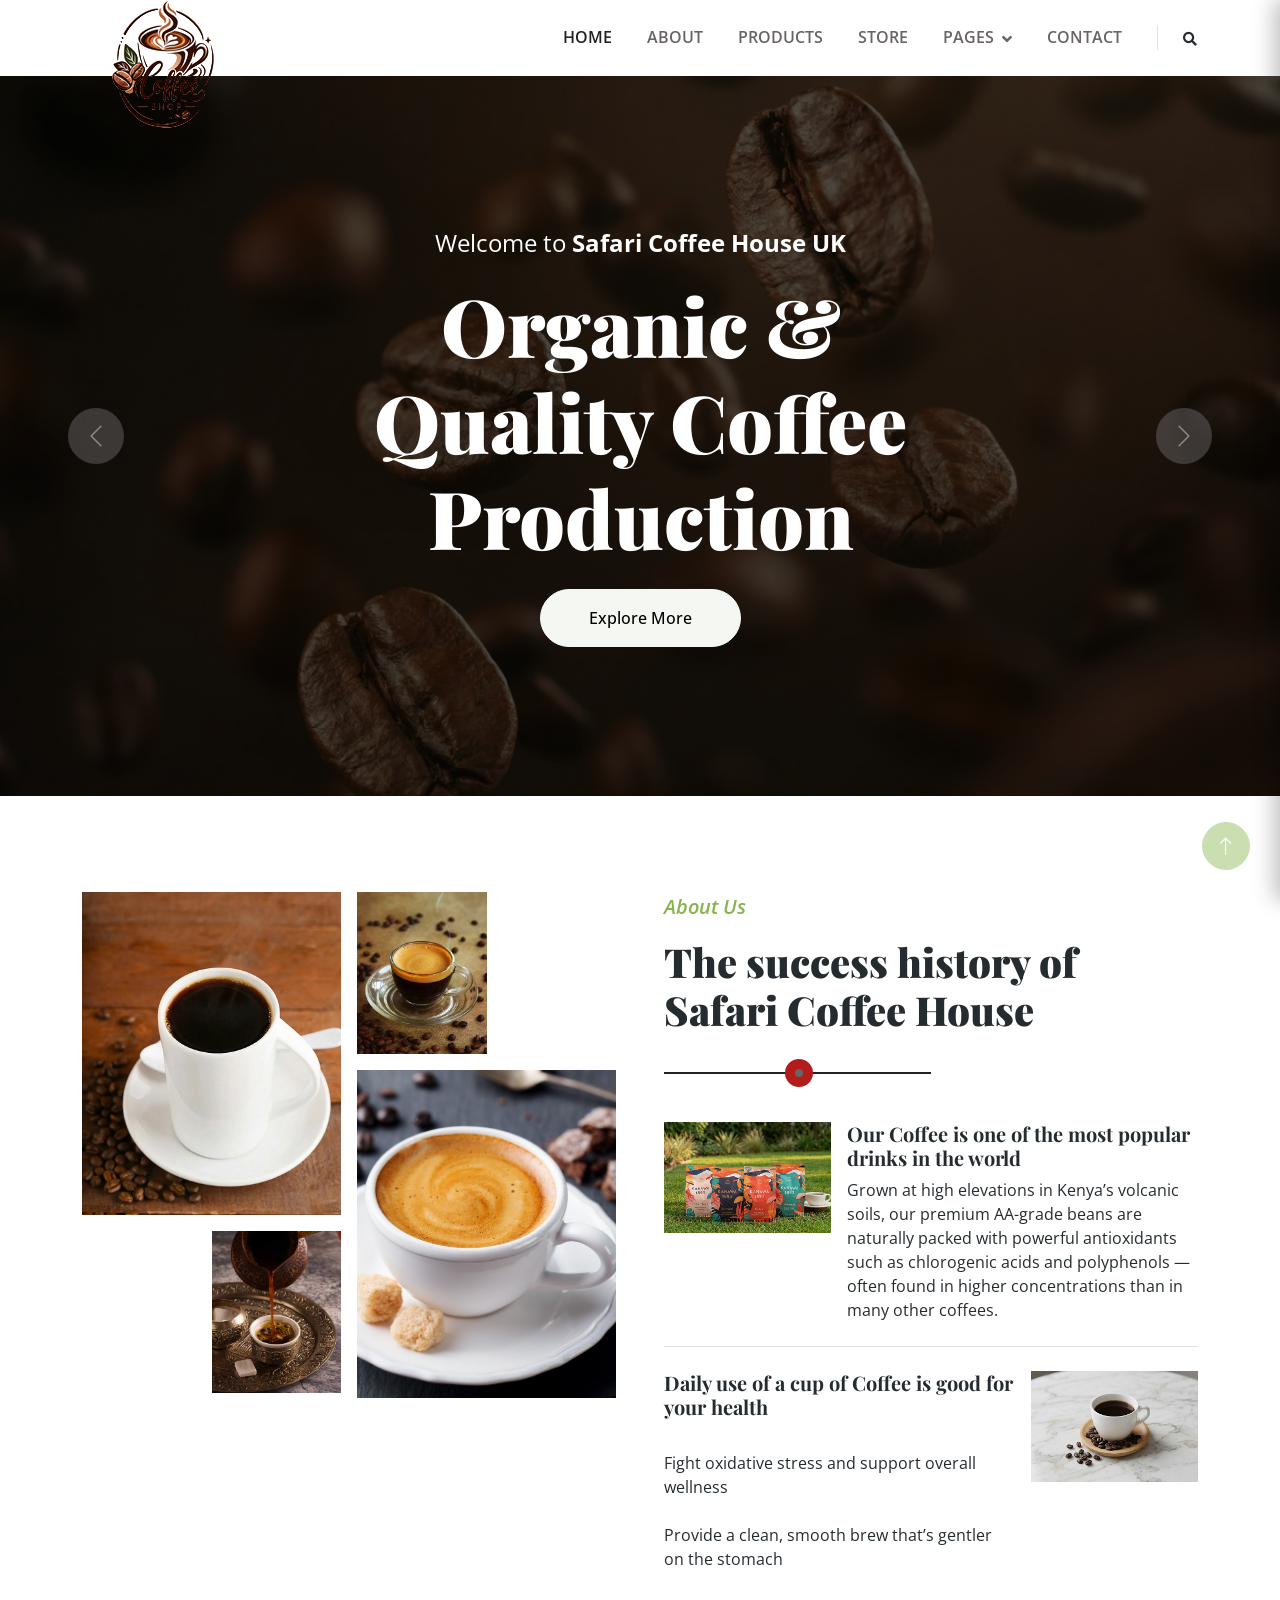
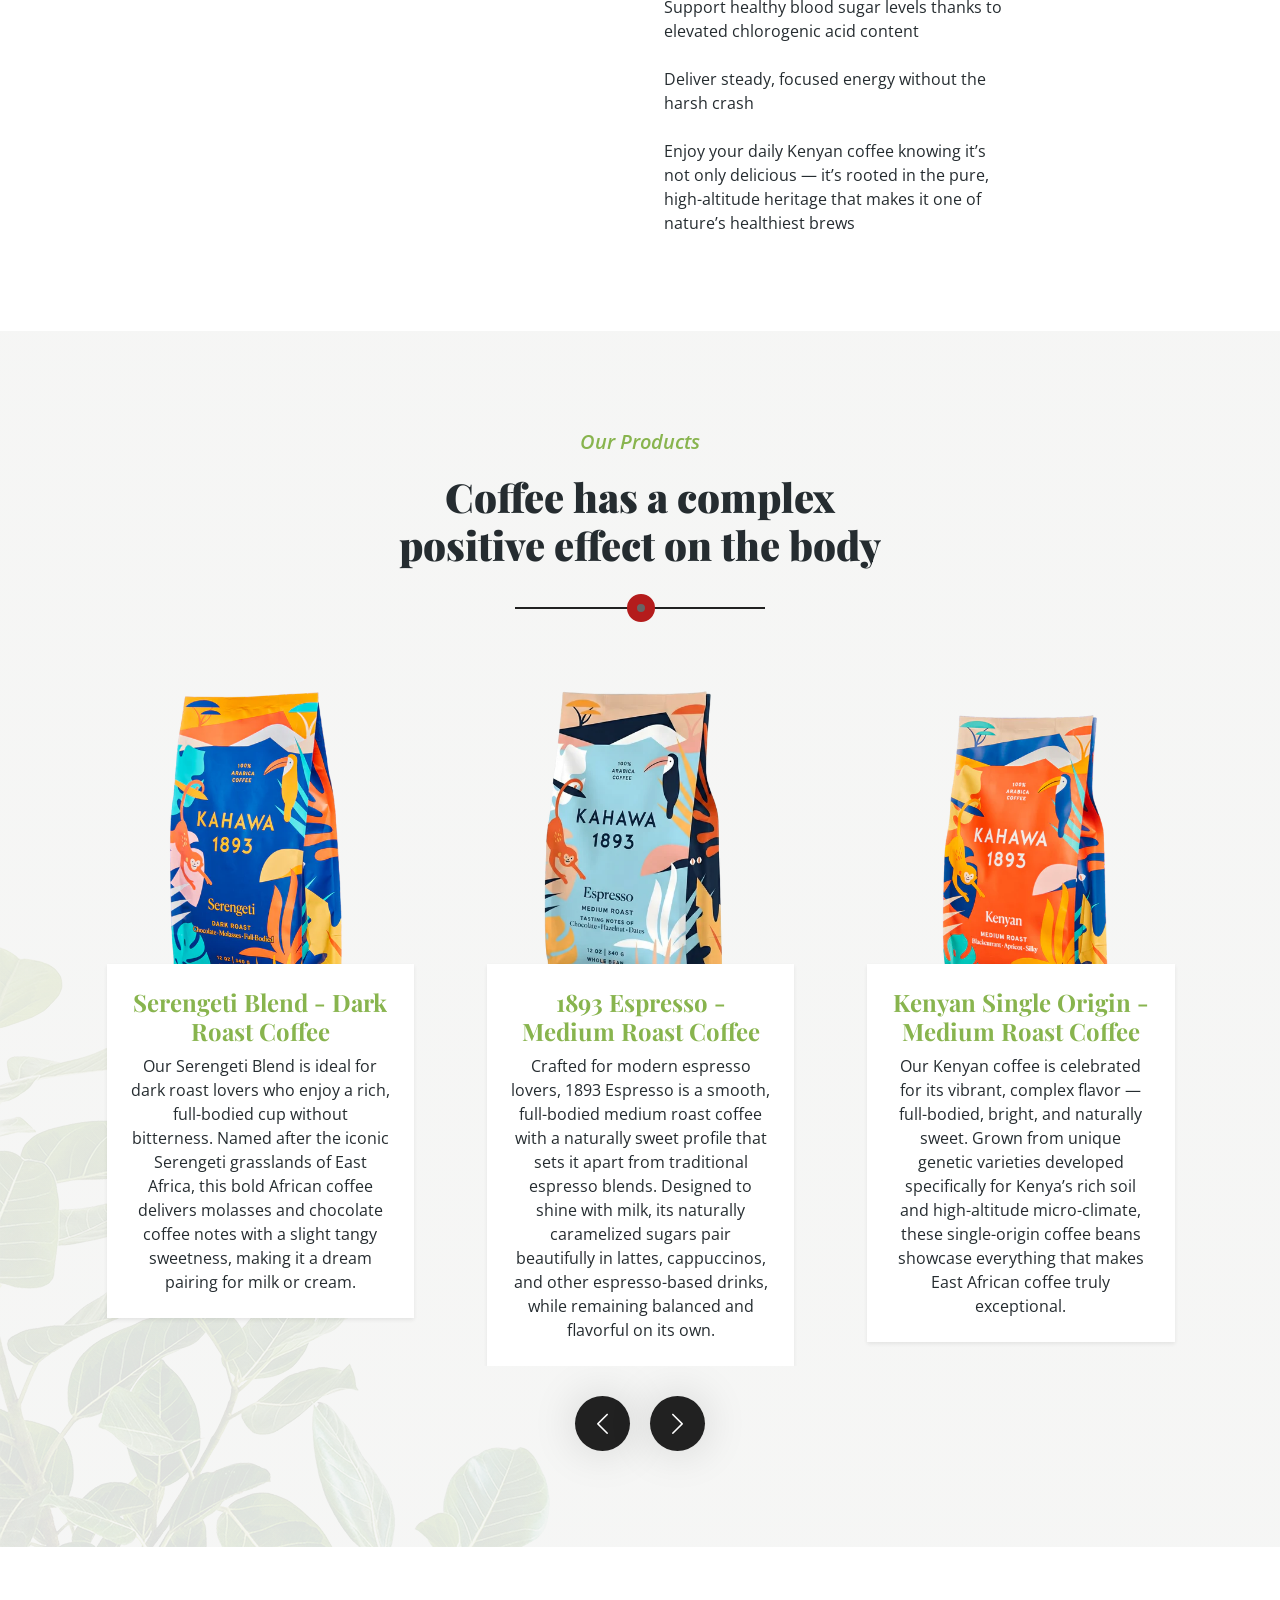
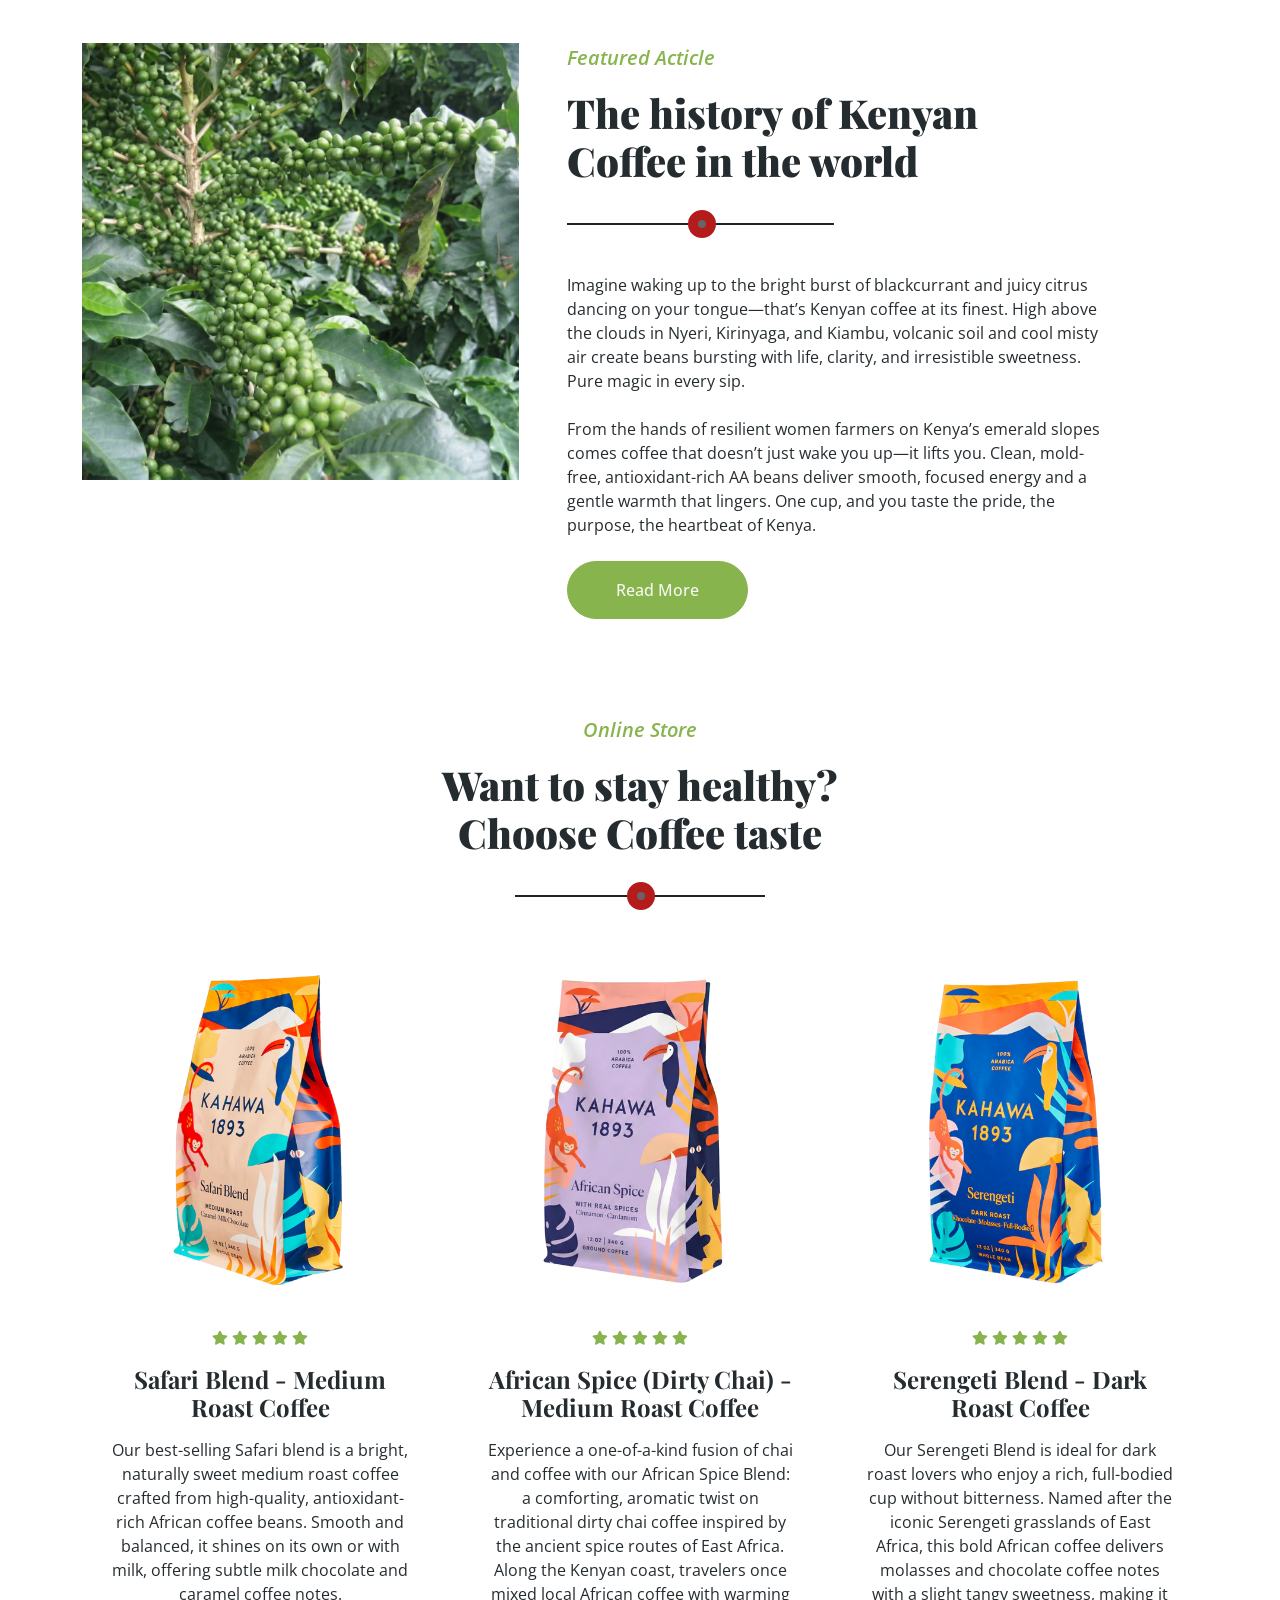
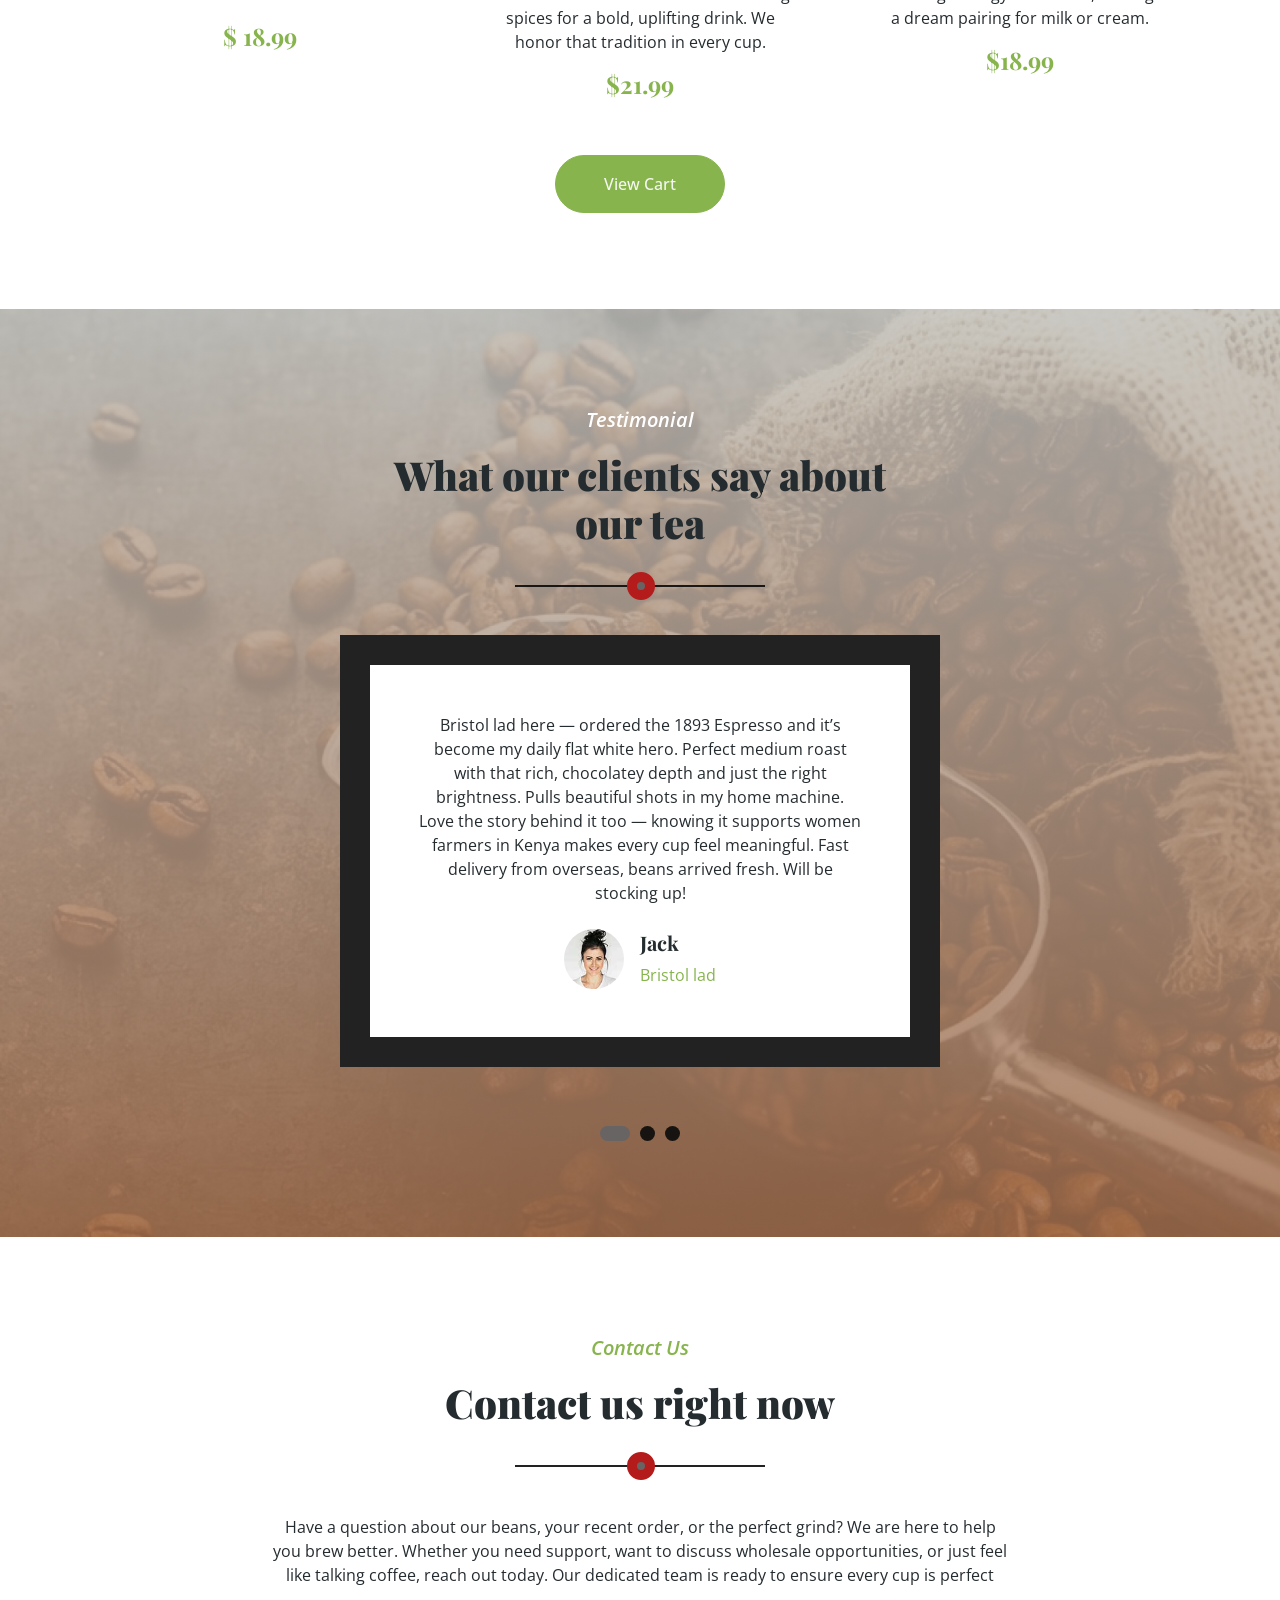
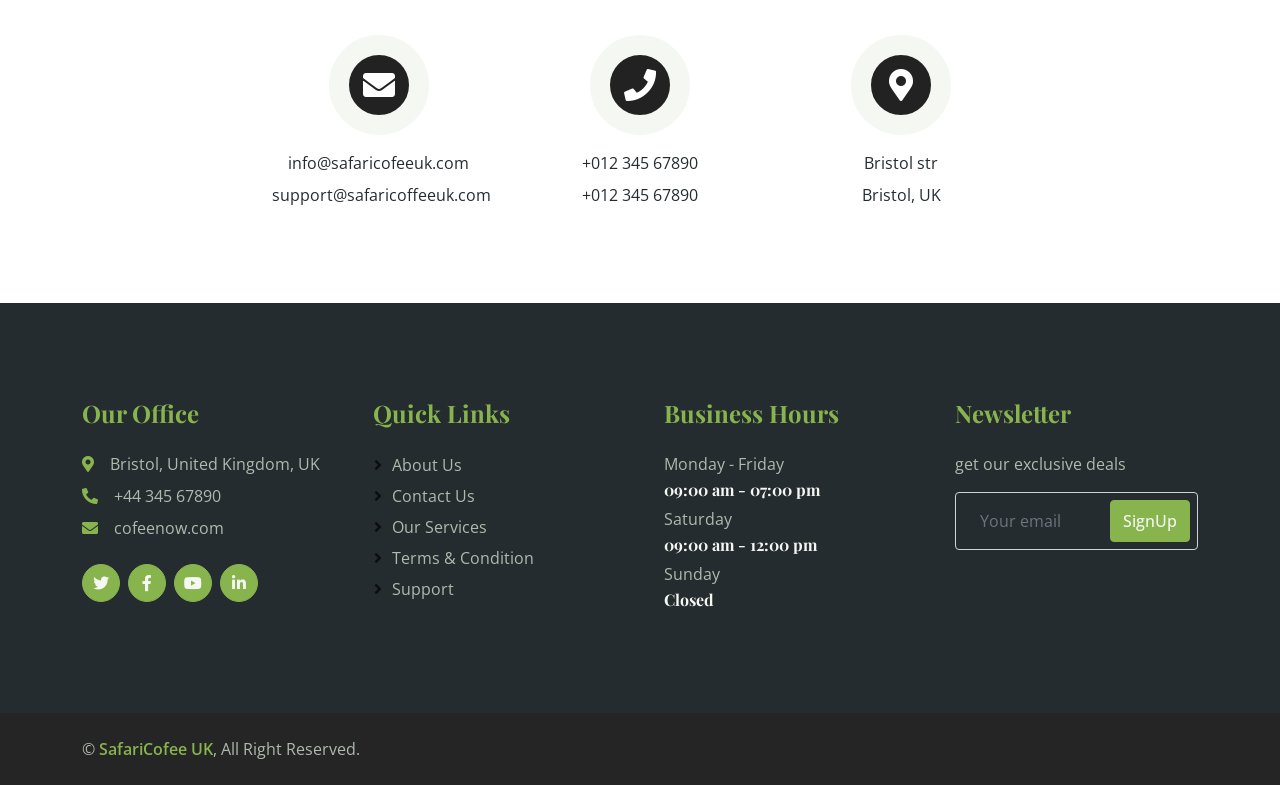
==== commit 0766fa86: "new changes" ====
--- a/index.html
+++ b/index.html
@@ -3,7 +3,7 @@
 
 <head>
     <meta charset="utf-8">
-    <title>Coffee House</title>
+    <title>Safari Coffee</title>
     <meta content="width=device-width, initial-scale=1.0" name="viewport">
     <meta content="" name="keywords">
     <meta content="" name="description">
@@ -137,7 +137,7 @@
                         <div class="container">
                             <div class="row justify-content-center">
                                 <div class="col-lg-7 text-center">
-                                    <p class="fs-4 text-white animated zoomIn">Welcome to <strong class="text-white">Coffee House</strong></p>
+                                    <p class="fs-4 text-white animated zoomIn">Welcome to <strong class="text-white">Safari Coffee House UK</strong></p>
                                     <h1 class="display-1 text-white mb-4 animated zoomIn">Organic & Quality Coffee Production</h1>
                                     <a href="" class="btn btn-light rounded-pill py-3 px-5 animated zoomIn">Explore More</a>
                                 </div>
@@ -151,7 +151,7 @@
                         <div class="container">
                             <div class="row justify-content-center">
                                 <div class="col-lg-7 text-center">
-                                    <p class="fs-4 text-white animated zoomIn">Welcome to <strong class="text-white">Coffee House</strong></p>
+                                    <p class="fs-4 text-white animated zoomIn">Welcome to <strong class="text-white">Safari Coffee House UK</strong></p>
                                     <h1 class="display-1 text-white mb-4 animated zoomIn">Organic & Quality Coffee Production</h1>
                                     <a href="" class="btn btn-light rounded-pill py-3 px-5 animated zoomIn">Explore More</a>
                                 </div>
@@ -194,7 +194,7 @@
                 <div class="col-lg-6 wow fadeIn" data-wow-delay="0.5s">
                     <div class="section-title">
                         <p class="fs-5 fw-medium fst-italic text-primary">About Us</p>
-                        <h1 class="display-6">The success history of Coffee House</h1>
+                        <h1 class="display-6">The success history of Safari Coffee House</h1>
                     </div>
                     <div class="row g-3 mb-4">
                         <div class="col-sm-4">
@@ -292,6 +292,7 @@
 
 
    <!-- Store Start -->
+    <!-- Store Start -->
     <div class="container-xxl py-5">
         <div class="container">
             <div class="section-title text-center mx-auto wow fadeInUp" data-wow-delay="0.1s" style="max-width: 500px;">
@@ -316,7 +317,7 @@
                         </div>
                         <div class="store-overlay">
                             <a href="#" class="btn btn-primary rounded-pill py-2 px-4 m-2">More Detail <i class="fa fa-arrow-right ms-2"></i></a>
-                            <a href="javascript:void(0)" onclick="addToCart('Nature close tea', 18.99, 'img/store-product-1.jpg')"
+                            <a href="javascript:void(0)" onclick="addToCart('Safari Blend - Medium Roast Coffee', 18.99, 'img/Safari Blend - Medium Roast Coffee.png')"
                                class="btn btn-dark rounded-pill py-2 px-4 m-2">
                                 Add to Cart <i class="fa fa-cart-plus ms-2"></i>
                             </a>
@@ -341,7 +342,7 @@
                         </div>
                         <div class="store-overlay">
                             <a href="#" class="btn btn-primary rounded-pill py-2 px-4 m-2">More Detail <i class="fa fa-arrow-right ms-2"></i></a>
-                            <a href="javascript:void(0)" onclick="addToCart('Green tea tulsi', 21.99, 'img/store-product-2.jpg')"
+                            <a href="javascript:void(0)" onclick="addToCart('African Spice (Dirty Chai) - Medium Roast Coffee', 21.99, 'img/African Spice (Dirty Chai) - Medium Roast Coffee.png')"
                                class="btn btn-dark rounded-pill py-2 px-4 m-2">
                                 Add to Cart <i class="fa fa-cart-plus ms-2"></i>
                             </a>
@@ -365,7 +366,7 @@
                         </div>
                         <div class="store-overlay">
                             <a href="#" class="btn btn-primary rounded-pill py-2 px-4 m-2">More Detail <i class="fa fa-arrow-right ms-2"></i></a>
-                            <a href="javascript:void(0)" onclick="addToCart('Instant tea premix',18.99, 'img/store-product-3.jpg')"
+                            <a href="javascript:void(0)" onclick="addToCart('Serengeti Blend - Dark Roast Coffee',18.99, 'img/Serengeti Blend - Dark Roast Coffee.png')"
                                class="btn btn-dark rounded-pill py-2 px-4 m-2">
                                 Add to Cart <i class="fa fa-cart-plus ms-2"></i>
                             </a>
@@ -390,7 +391,7 @@
         <div class="mt-4 pt-3 border-top">
             <div class="d-flex justify-content-between mb-3">
                 <strong>Subtotal:</strong>
-                <strong id="mini-subtotal">KSh 0</strong>
+                <strong id="mini-subtotal">$ 0</strong>
             </div>
             <a href="cart.html" class="btn btn-outline-primary w-100 mb-2">View Cart</a>
             <a href="checkout.html" class="btn btn-primary w-100">Checkout</a>
@@ -459,8 +460,8 @@
                             <div class="btn-square mx-auto mb-3">
                                 <i class="fa fa-envelope fa-2x text-white"></i>
                             </div>
-                            <p class="mb-2">info@example.com</p>
-                            <p class="mb-0">support@example.com</p>
+                            <p class="mb-2">info@safaricofeeuk.com</p>
+                            <p class="mb-0">support@safaricoffeeuk.com</p>
                         </div>
                         <div class="col-md-4 text-center wow fadeInUp" data-wow-delay="0.4s">
                             <div class="btn-square mx-auto mb-3">
@@ -473,8 +474,8 @@
                             <div class="btn-square mx-auto mb-3">
                                 <i class="fa fa-map-marker-alt fa-2x text-white"></i>
                             </div>
-                            <p class="mb-2">123 Street</p>
-                            <p class="mb-0">New York, USA</p>
+                            <p class="mb-2">Bristol str</p>
+                            <p class="mb-0">Bristol, UK</p>
                         </div>
                     </div>
                 </div>
@@ -536,7 +537,7 @@
         <div class="container">
             <div class="row">
                 <div class="col-md-6 text-center text-md-start mb-3 mb-md-0">
-                    &copy; <a class="fw-medium" href="#">Coffee now</a>, All Right Reserved.
+                    &copy; <a class="fw-medium" href="#">SafariCofee UK</a>, All Right Reserved.
                 </div>
                 </div>
         </div>
@@ -613,7 +614,7 @@
                         <img src="${item.image}" alt="" style="width:60px;height:60px;object-fit:cover;border-radius:6px;" class="me-3">
                         <div style="flex:1;">
                             <strong>${item.name}</strong><br>
-                            KSh ${item.price.toLocaleString()} × ${item.quantity}
+                            $ ${item.price.toLocaleString()} × ${item.quantity}
                         </div>
                         <div>
                             <button onclick="changeQty(${index}, -1)">-</button>
@@ -627,7 +628,7 @@
                 });
             }
             const subtotal = cart.reduce((sum, item) => sum + item.price * item.quantity, 0);
-            document.getElementById('mini-subtotal').textContent = `KSh ${subtotal.toLocaleString()}`;
+            document.getElementById('mini-subtotal').textContent = `$ ${subtotal.toLocaleString()}`;
         }
 
         // Initialize cart on every page load
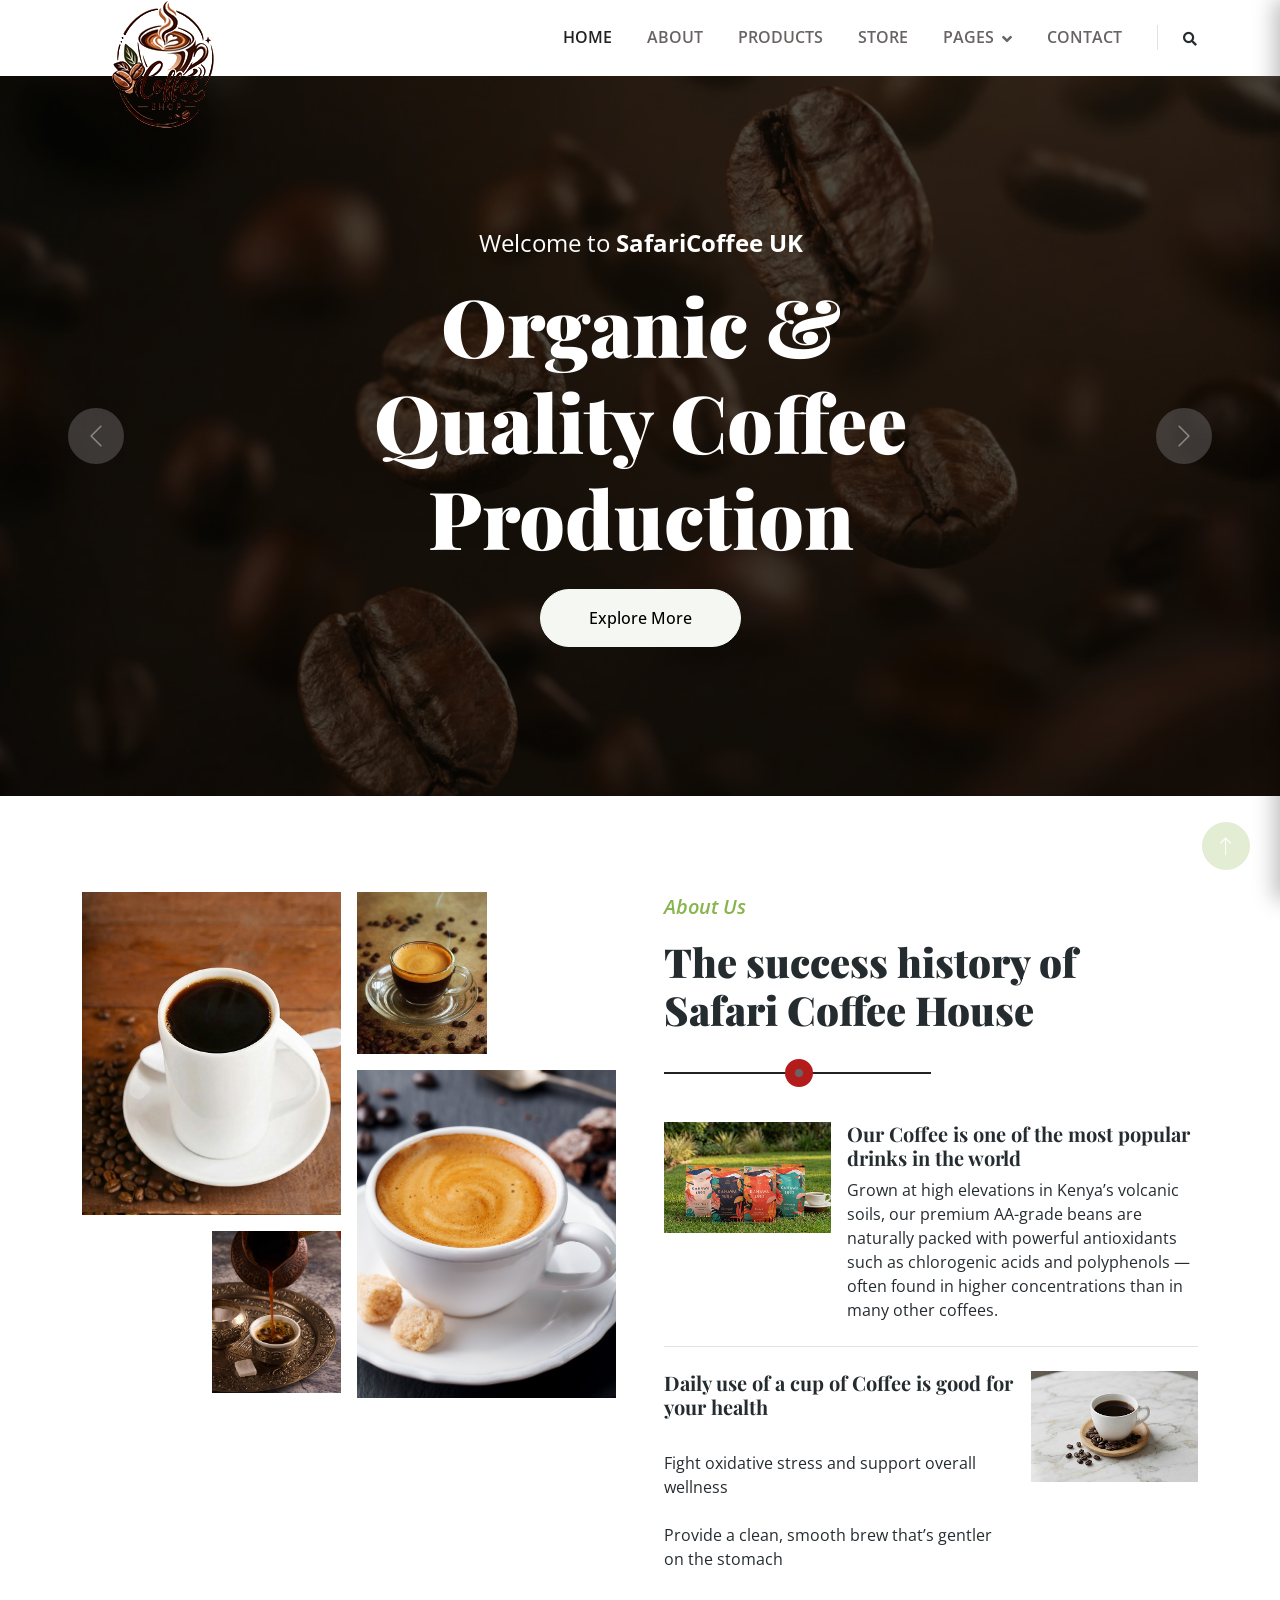
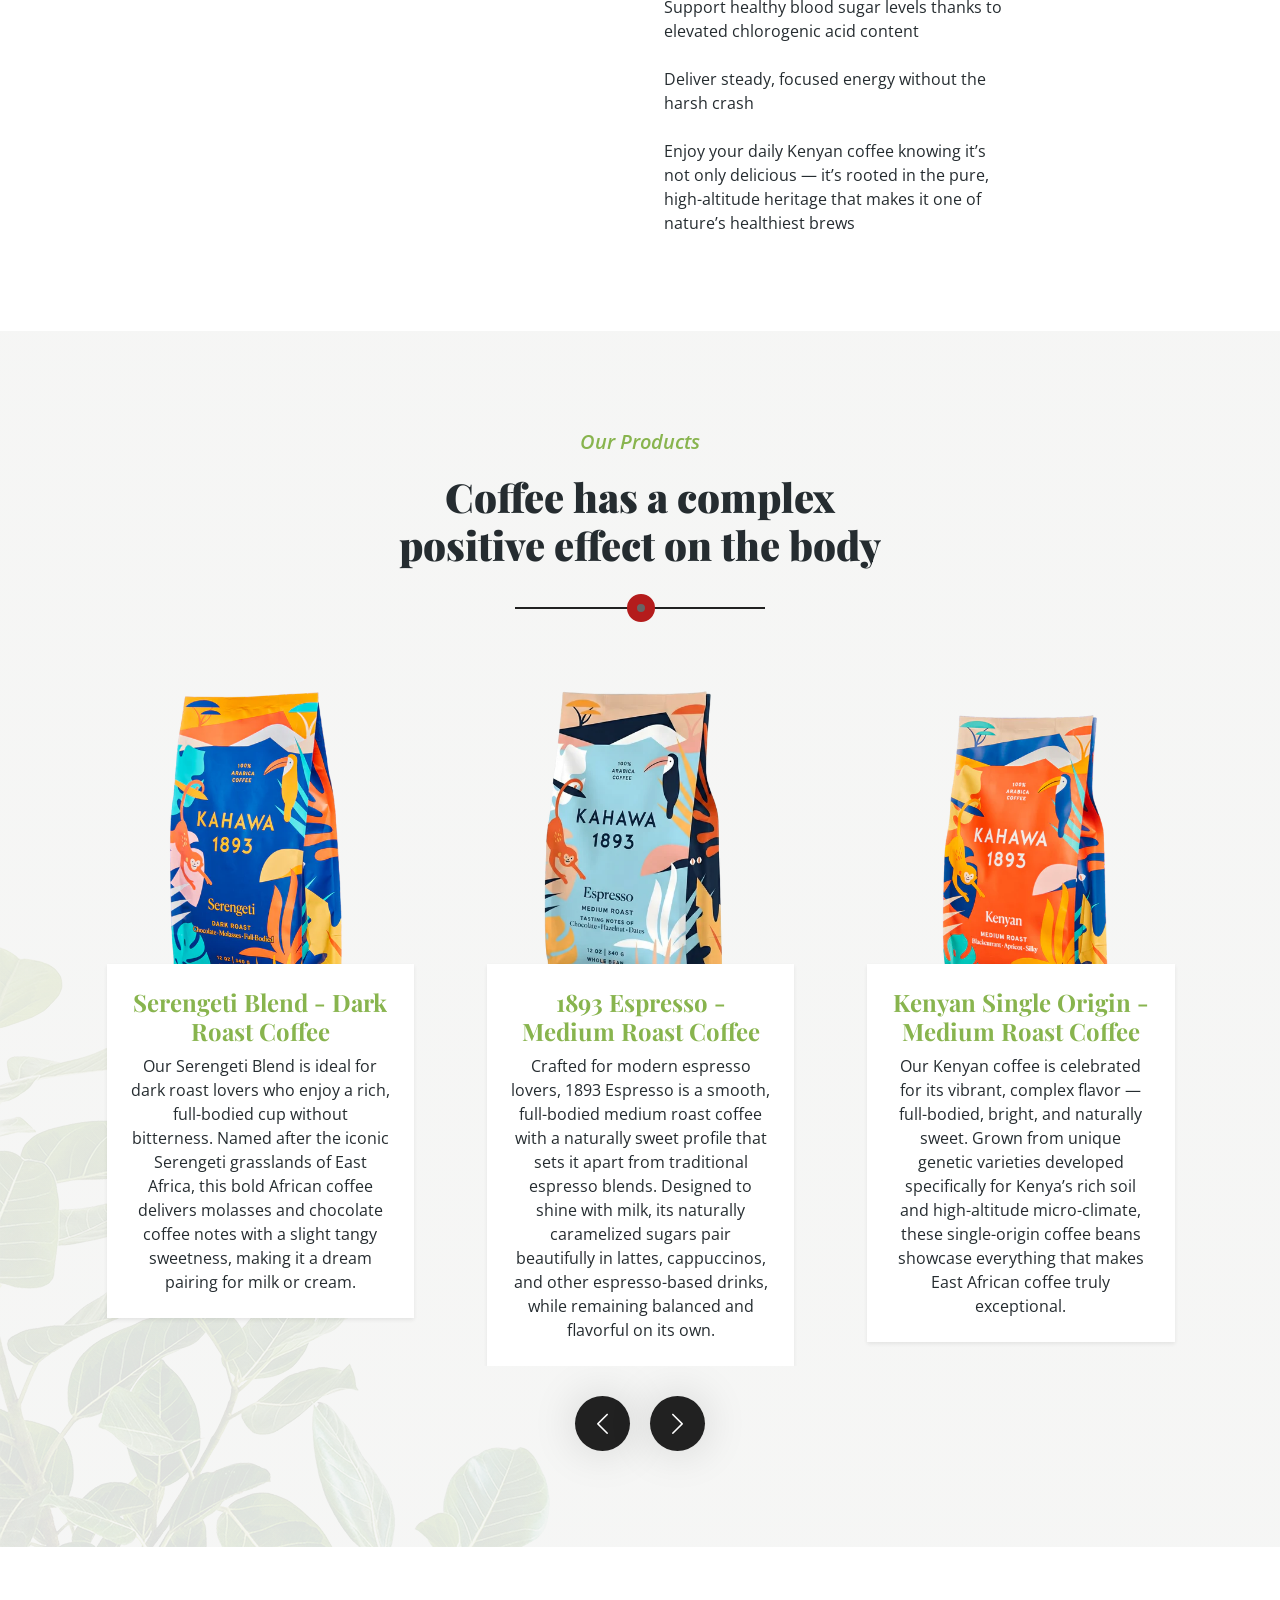
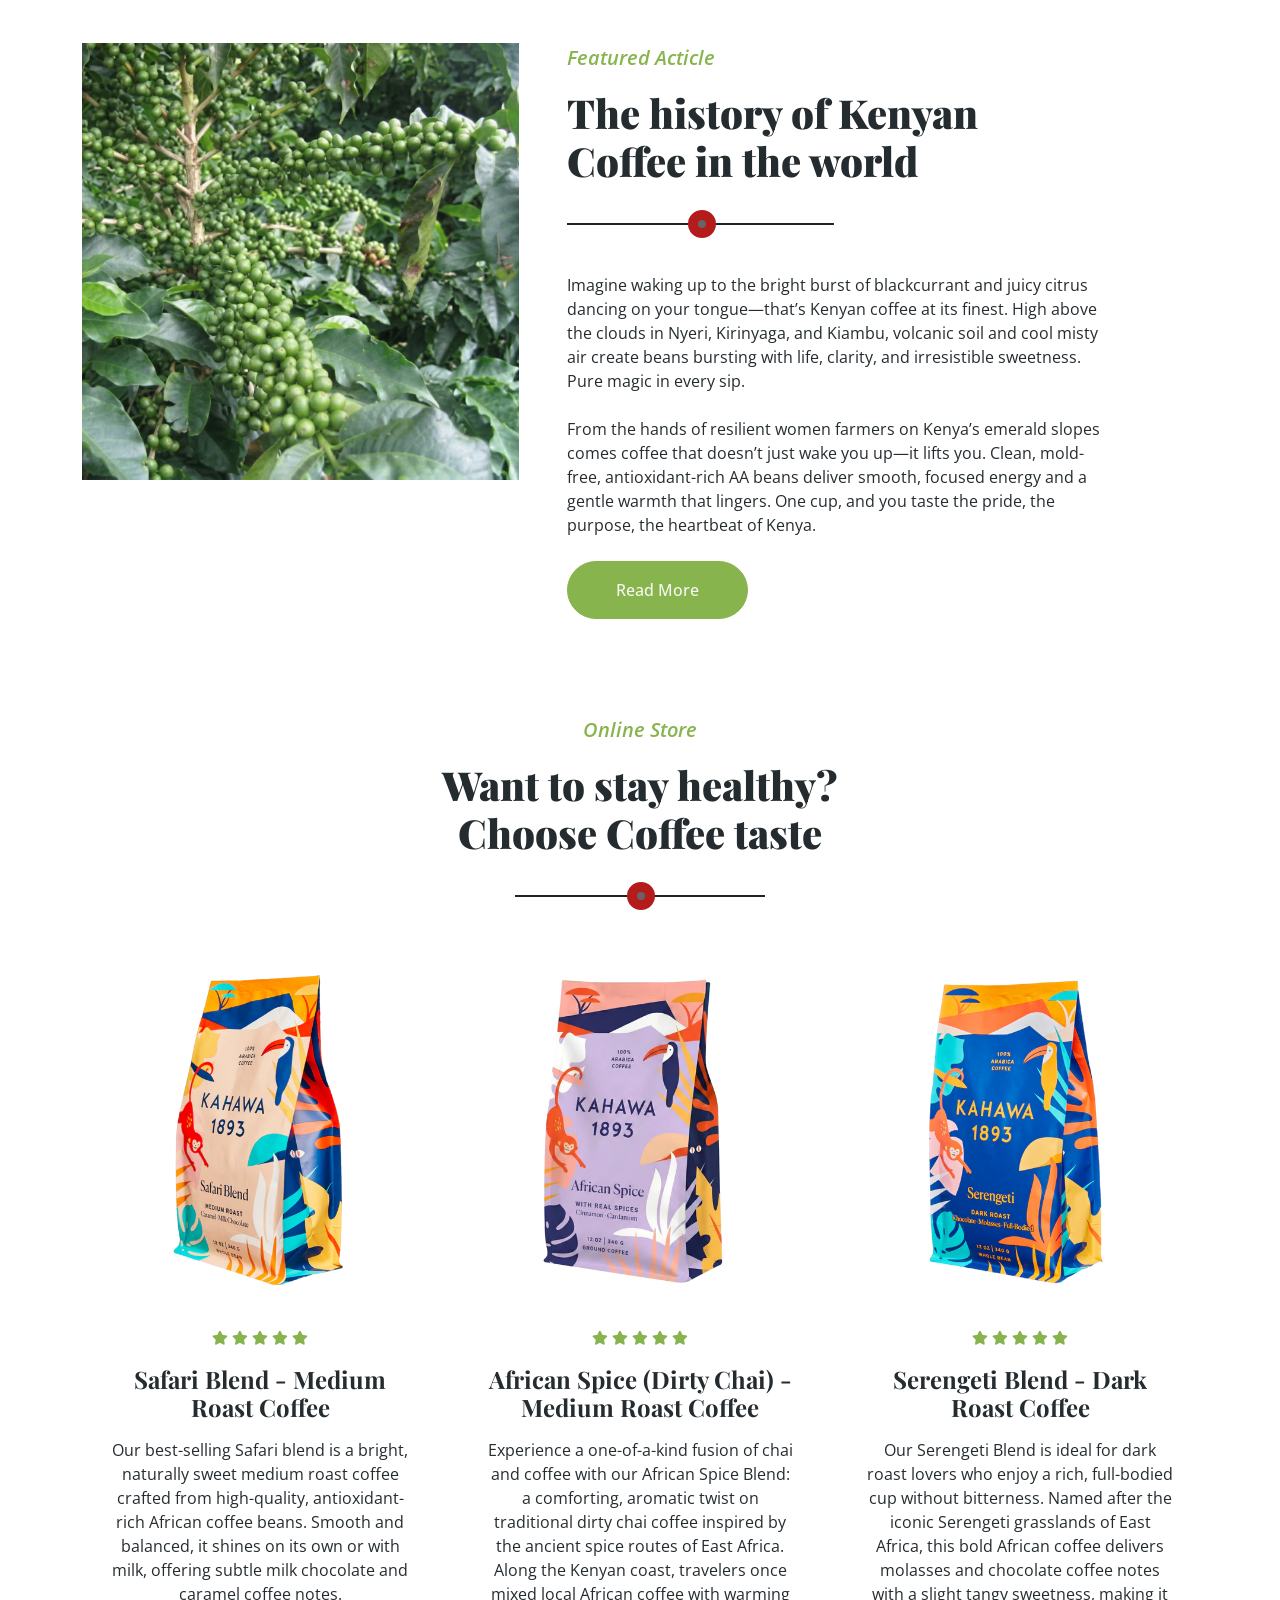
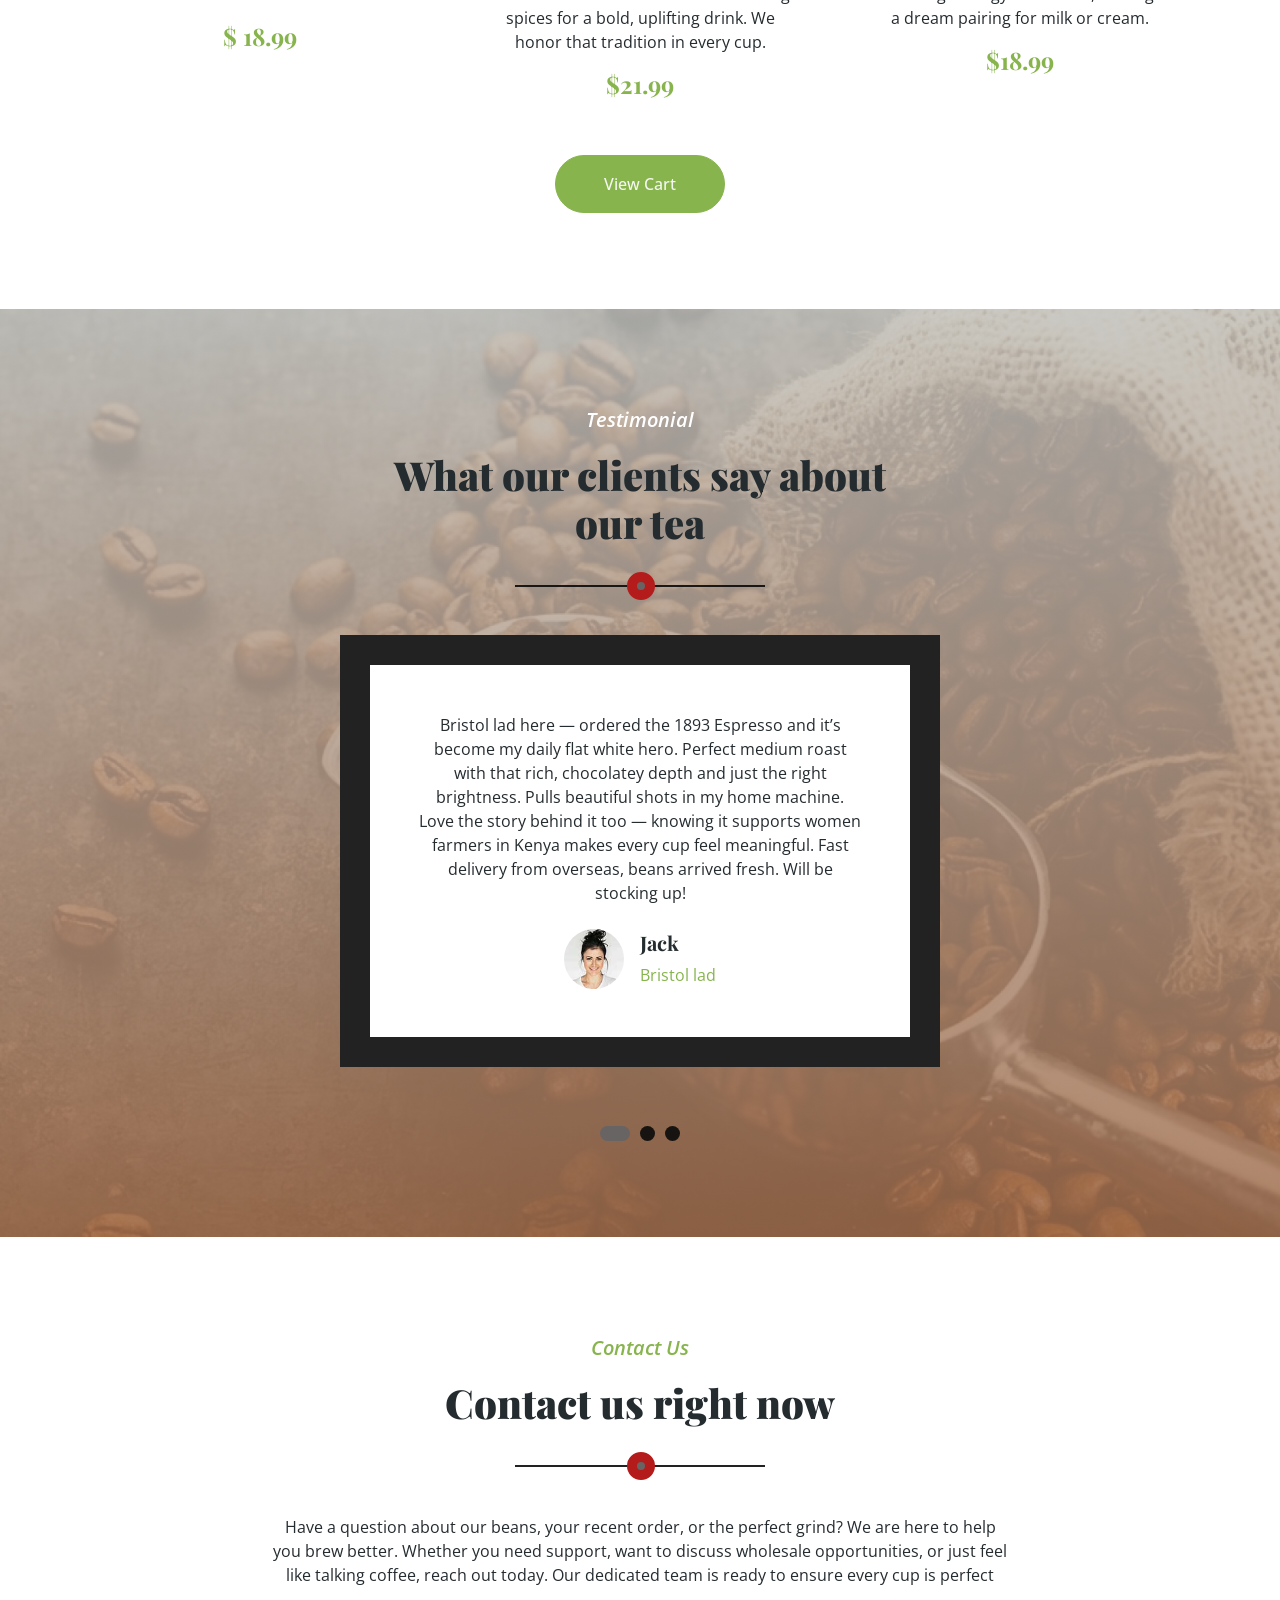
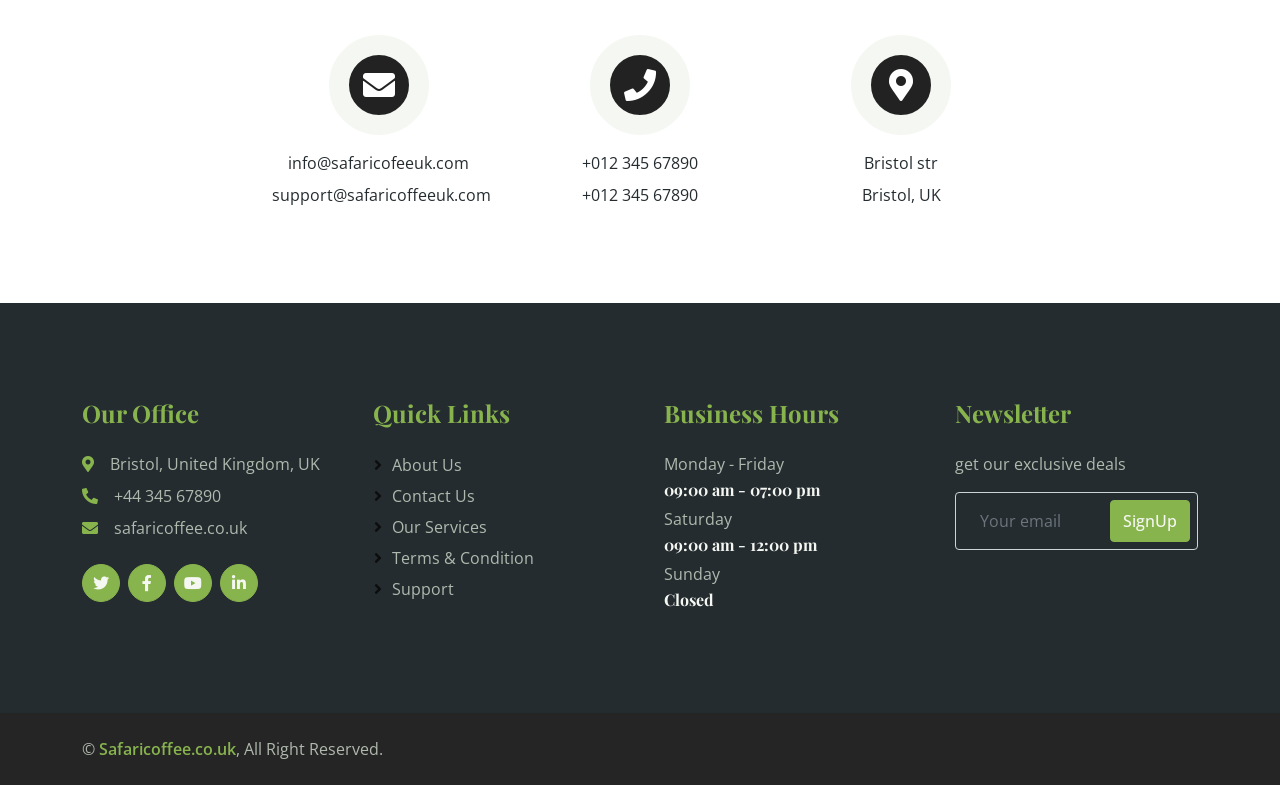
==== commit e564636f: "Update index.html" ====
--- a/index.html
+++ b/index.html
@@ -137,7 +137,7 @@
                         <div class="container">
                             <div class="row justify-content-center">
                                 <div class="col-lg-7 text-center">
-                                    <p class="fs-4 text-white animated zoomIn">Welcome to <strong class="text-white">Safari Coffee House UK</strong></p>
+                                    <p class="fs-4 text-white animated zoomIn">Welcome to <strong class="text-white">SafariCoffee UK</strong></p>
                                     <h1 class="display-1 text-white mb-4 animated zoomIn">Organic & Quality Coffee Production</h1>
                                     <a href="" class="btn btn-light rounded-pill py-3 px-5 animated zoomIn">Explore More</a>
                                 </div>
@@ -151,7 +151,7 @@
                         <div class="container">
                             <div class="row justify-content-center">
                                 <div class="col-lg-7 text-center">
-                                    <p class="fs-4 text-white animated zoomIn">Welcome to <strong class="text-white">Safari Coffee House UK</strong></p>
+                                    <p class="fs-4 text-white animated zoomIn">Welcome to <strong class="text-white">SafariCoffee UK</strong></p>
                                     <h1 class="display-1 text-white mb-4 animated zoomIn">Organic & Quality Coffee Production</h1>
                                     <a href="" class="btn btn-light rounded-pill py-3 px-5 animated zoomIn">Explore More</a>
                                 </div>
@@ -493,7 +493,7 @@
                     <h4 class="text-primary mb-4">Our Office</h4>
                     <p class="mb-2"><i class="fa fa-map-marker-alt text-primary me-3"></i>Bristol, United Kingdom, UK</p>
                     <p class="mb-2"><i class="fa fa-phone-alt text-primary me-3"></i>+44 345 67890</p>
-                    <p class="mb-2"><i class="fa fa-envelope text-primary me-3"></i>cofeenow.com</p>
+                    <p class="mb-2"><i class="fa fa-envelope text-primary me-3"></i>safaricoffee.co.uk</p>
                     <div class="d-flex pt-3">
                         <a class="btn btn-square btn-primary rounded-circle me-2" href=""><i class="fab fa-twitter"></i></a>
                         <a class="btn btn-square btn-primary rounded-circle me-2" href=""><i class="fab fa-facebook-f"></i></a>
@@ -537,7 +537,7 @@
         <div class="container">
             <div class="row">
                 <div class="col-md-6 text-center text-md-start mb-3 mb-md-0">
-                    &copy; <a class="fw-medium" href="#">SafariCofee UK</a>, All Right Reserved.
+                    &copy; <a class="fw-medium" href="#">Safaricoffee.co.uk</a>, All Right Reserved.
                 </div>
                 </div>
         </div>
@@ -643,4 +643,4 @@
     </script>
 </body>
 
-</html>+</html>
